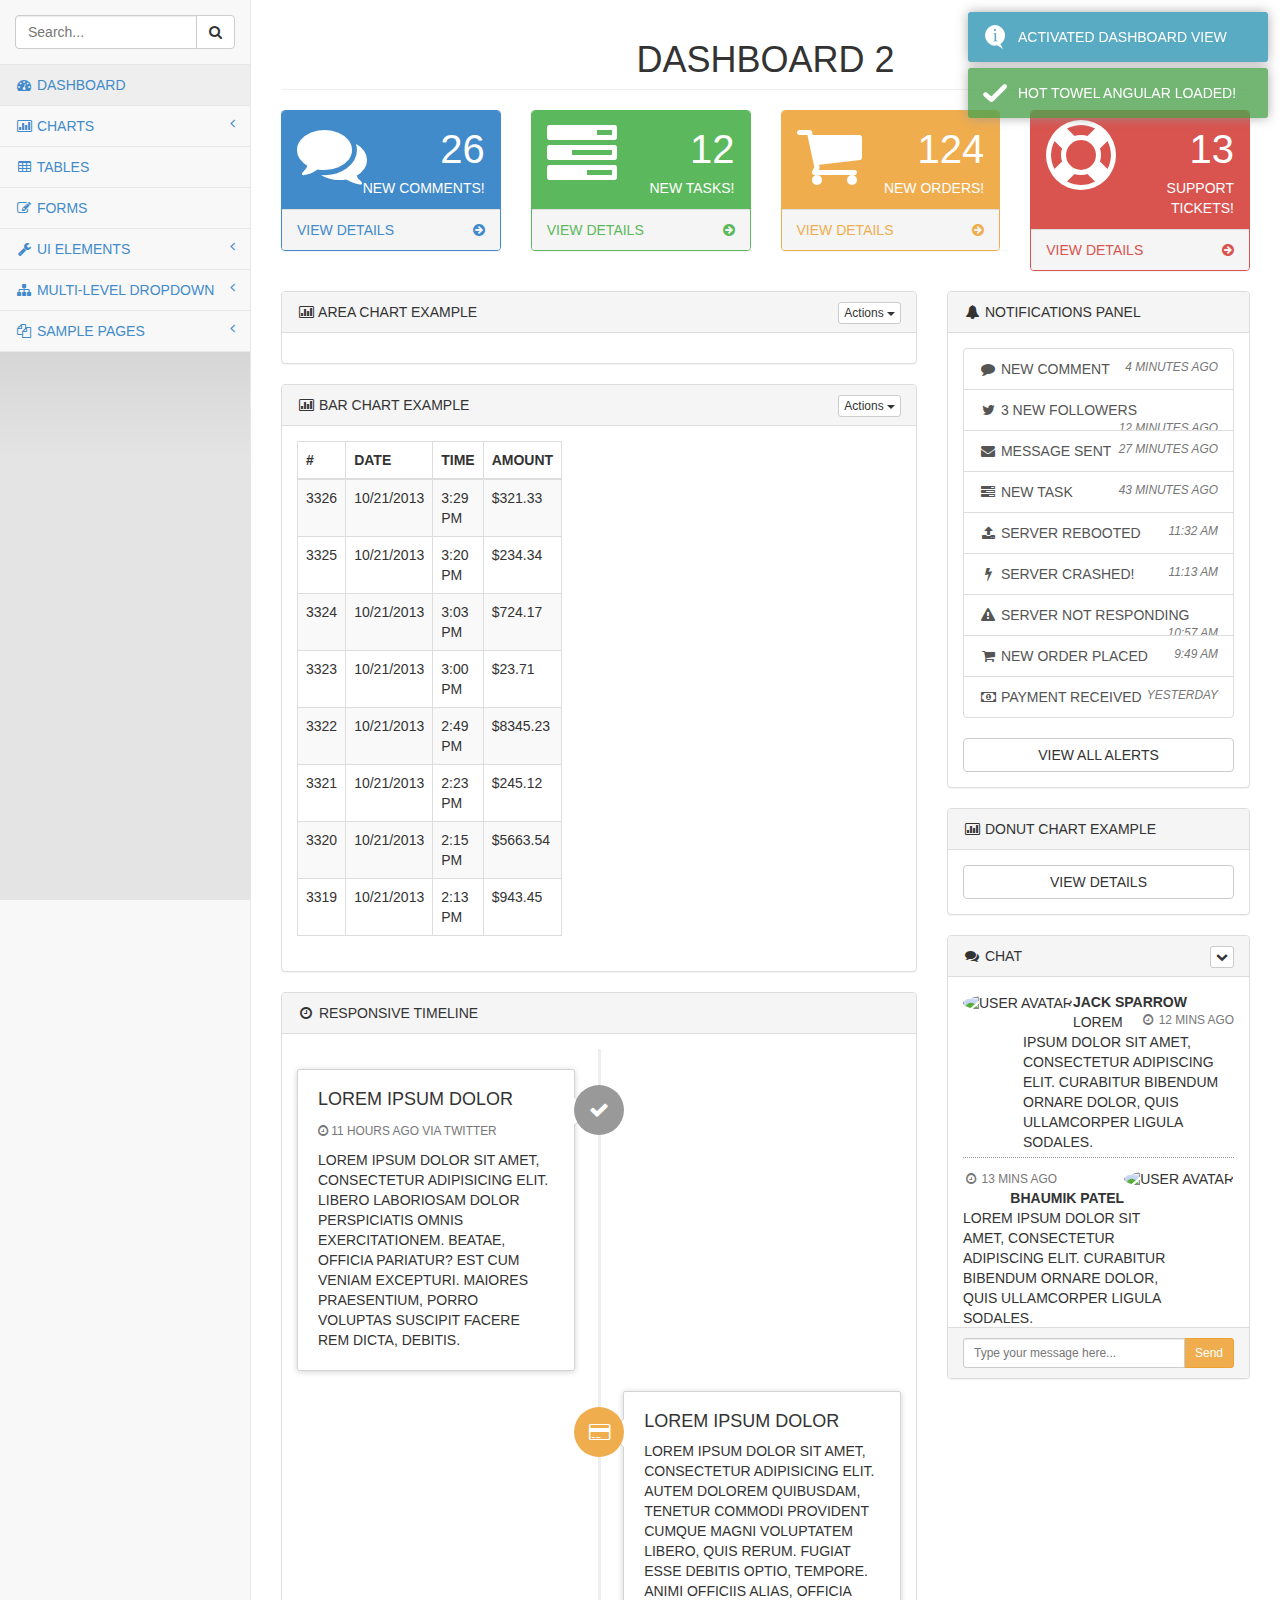
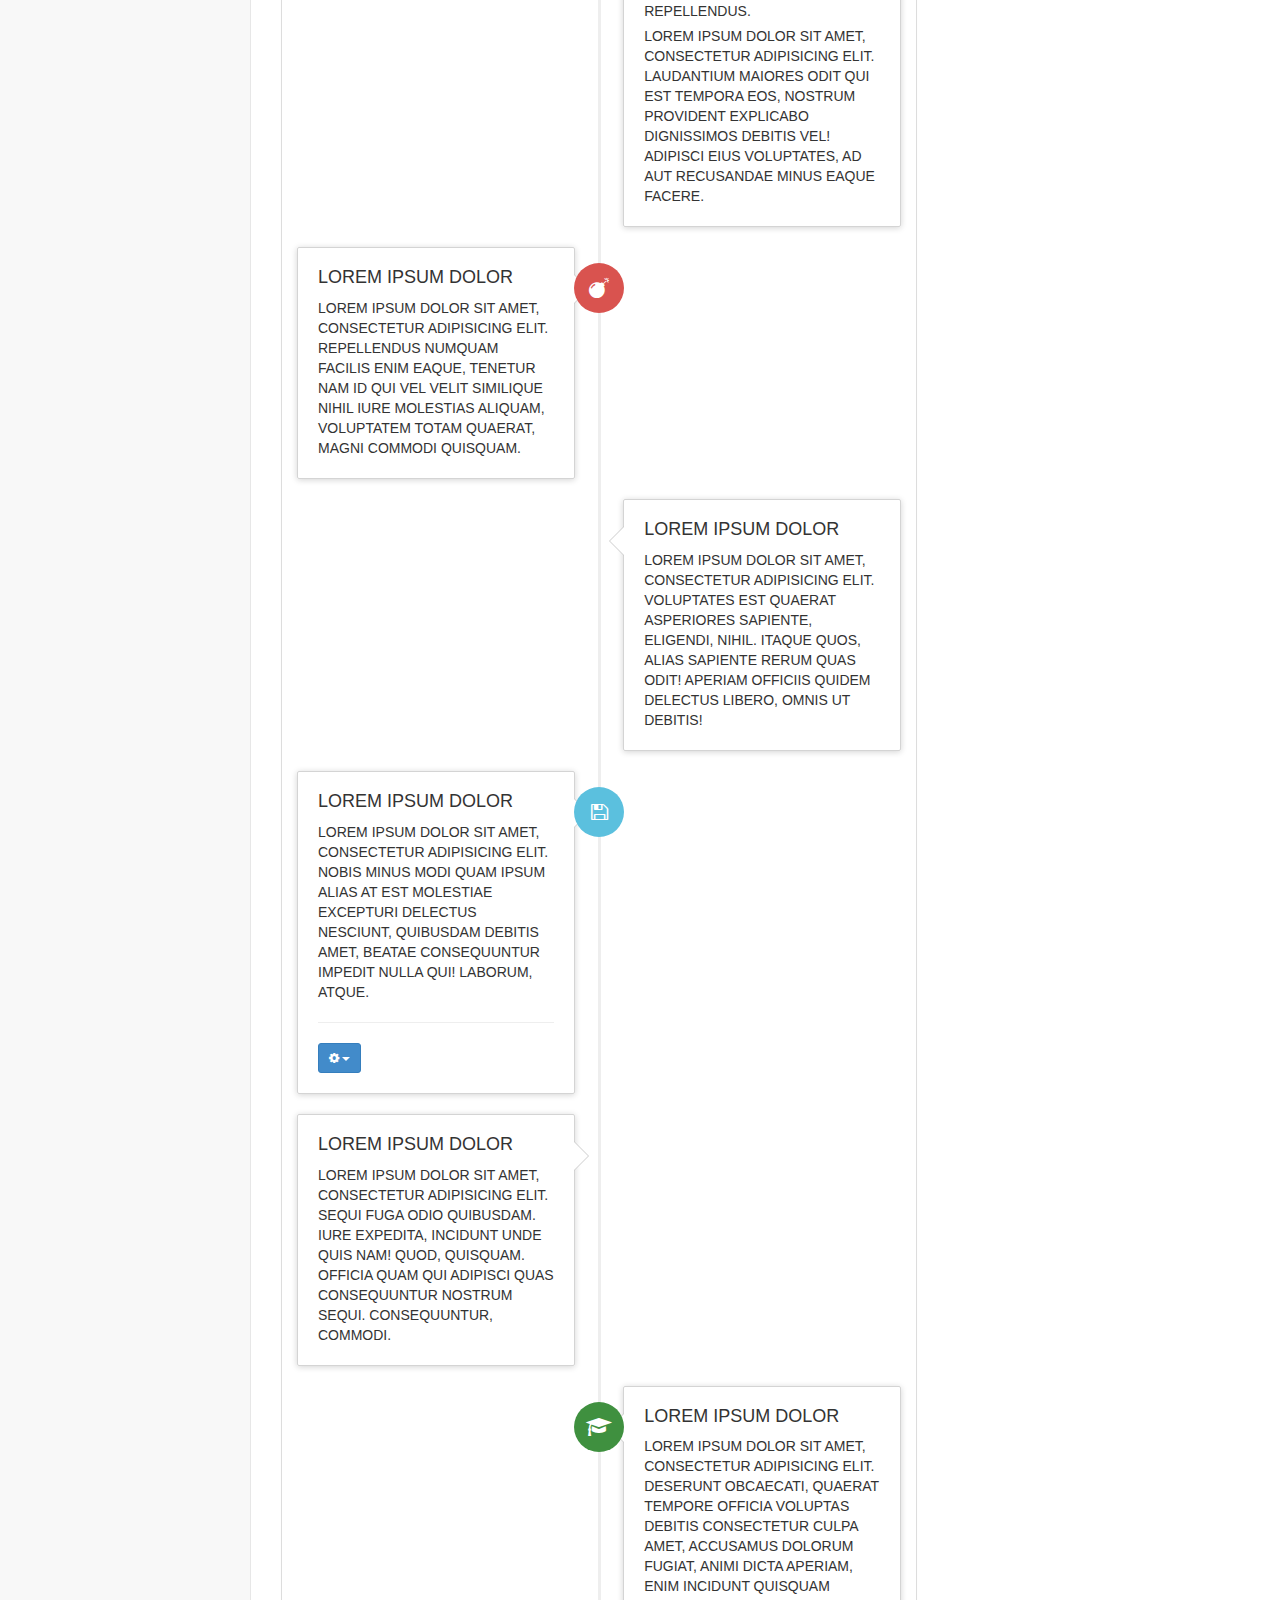
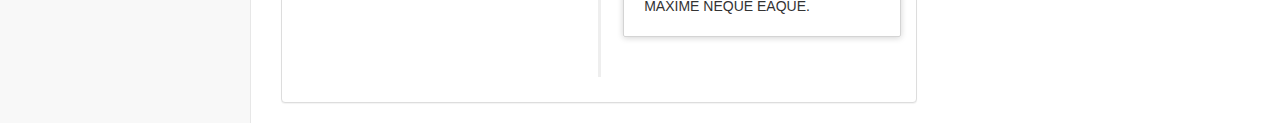
==== www/index.html @ 8238beea "Signed-off-by: apilsworth@sl-x.com <apilsworth@Pils-Laptop.sl-x.com>" ====
﻿<!DOCTYPE html>
<!--
    Copyright (c) 2012-2014 Adobe Systems Incorporated. All rights reserved.

    Licensed to the Apache Software Foundation (ASF) under one
    or more contributor license agreements.  See the NOTICE file
    distributed with this work for additional information
    regarding copyright ownership.  The ASF licenses this file
    to you under the Apache License, Version 2.0 (the
    "License"); you may not use this file except in compliance
    with the License.  You may obtain a copy of the License at

    http://www.apache.org/licenses/LICENSE-2.0

    Unless required by applicable law or agreed to in writing,
    software distributed under the License is distributed on an
    "AS IS" BASIS, WITHOUT WARRANTIES OR CONDITIONS OF ANY
     KIND, either express or implied.  See the License for the
    specific language governing permissions and limitations
    under the License.
-->
<html data-ng-app="app">
	<head>
		<style>
			/* This helps the ng-show/ng-hide animations start at the right place. */
			/* Since Angular has this but needs to load, this gives us the class early. */
			.ng-hide {
				display: none !important;
			}
		</style>

		<meta charset="utf-8">
		<meta http-equiv="X-UA-Compatible" content="IE=edge">
		<meta name="format-detection" content="telephone=no" />
		<meta name="msapplication-tap-highlight" content="no" />
		<!-- WARNING: for iOS 7, remove the width=device-width and height=device-height attributes. See https://issues.apache.org/jira/browse/CB-4323 -->
		<!--<meta name="viewport" content="user-scalable=no, initial-scale=1, maximum-scale=1, minimum-scale=1, width=device-width, height=device-height, target-densitydpi=device-dpi" />-->
		<meta name="viewport" content="width=device-width, height=device-height" />
		<link rel="stylesheet" type="text/css" href="css/index.css" />
		<meta name="description" content="">
		<meta name="author" content="">
		<title>Finance Tracker</title>
		<!-- Bootstrap Core CSS -->
		<link href="css/bootstrap.min.css" rel="stylesheet">

		<!-- MetisMenu CSS -->
		<link href="css/plugins/metisMenu/metisMenu.min.css" rel="stylesheet">

		<!-- Timeline CSS -->
		<link href="css/plugins/timeline.css" rel="stylesheet">

		<!-- Custom CSS -->
		<link href="css/sb-admin-2.css" rel="stylesheet">

		<!-- Morris Charts CSS -->
		<link href="css/plugins/morris.css" rel="stylesheet">

		<!-- Custom Fonts -->
		<link href="font-awesome-4.1.0/css/font-awesome.min.css" rel="stylesheet" type="text/css">

		<!-- HTML5 Shim and Respond.js IE8 support of HTML5 elements and media queries -->
		<!-- WARNING: Respond.js doesn't work if you view the page via file:// -->
		<!--[if lt IE 9]>
			<script src="https://oss.maxcdn.com/libs/html5shiv/3.7.0/html5shiv.js"></script>
			<script src="https://oss.maxcdn.com/libs/respond.js/1.4.2/respond.min.js"></script>
		<![endif]-->
		
		<script>
	// Must be first. IE10 mobile viewport fix
	if ("-ms-user-select" in document.documentElement.style && navigator.userAgent.match(/IEMobile\/10\.0/)) {
		var msViewportStyle = document.createElement("style");
		var mq = "@-ms-viewport{width:auto!important}";
		msViewportStyle.appendChild(document.createTextNode(mq));
		document.getElementsByTagName("head")[0].appendChild(msViewportStyle);
	}
		</script>

		<link href="css/ie10mobile.css" rel="stylesheet" />
		<link href="css/toaster.css" rel="stylesheet" />
	</head>
<body>
	<!--<div class="app">
		    <h1>Alex Pilsworth Rules</h1>
		    <div id="deviceready" class="blink">
			    <p class="event listening">Connecting to Device</p>
			    <p class="event received">Device is Ready</p>
		    </div>
	    </div>
		<script type="text/javascript" src="cordova.js"></script>
		<script type="text/javascript" src="js/index.js"></script>
		<script type="text/javascript">
		app.initialize();
	</script>-->
	<div data-ng-include="src='shell.html'"></div>
	<div id="splash-page" data-ng-show="false">
		<div class="page-splash">
			<div class="page-splash-message">
				Finances Tracker
			</div>
			<div class="progress progress-striped active page-progress-bar">
				<div class="bar"></div>
			</div>
		</div>
	</div>
	<toaster-container></toaster-container>
	<span data-cc-scroll-to-top></span>

	<!-- Vendor Scripts -->
	<script src="scripts/jquery-2.1.1.min.js"></script>
	<script src="scripts/angular.min.js"></script>
	<script src="scripts/angular-animate.min.js"></script>
	<script src="scripts/angular-route.min.js"></script>
	<script src="scripts/angular-sanitize.js"></script>
	<script src="scripts/angular-touch.min.js"></script>
	<script src="scripts/bootstrap.js"></script>
	<script src="scripts/toastr.js"></script>
	<script src="scripts/moment.min.js"></script>
	<script src="scripts/angular-ui/ui-bootstrap.min.js"></script>
	<script src="scripts/angular-ui/ui-bootstrap-tpls.min.js"></script>
	<script src="scripts/spin.js"></script>

	<!-- Metis Menu Plugin JavaScript -->
	<script src="scripts/plugins/metisMenu/metisMenu.min.js"></script>
	<!-- Custom Theme JavaScript -->
	<script src="scripts/sb-admin-2.js"></script>

	<!-- Morris Charts JavaScript -->
	<!--<script src="scripts/plugins/morris/raphael.min.js"></script>
	<script src="scripts/plugins/morris/morris.min.js"></script>
	<script src="scripts/plugins/morris/morris-data.js"></script>-->


	<!-- Bootstrapping -->
	<script src="app/app.js"></script>
	<script src="app/config.js"></script>
	<script src="app/config.exceptionHandler.js"></script>
	<script src="app/config.route.js"></script>

	<!-- common Modules -->
	<script src="app/common/common.js"></script>
	<script src="app/common/logger.js"></script>
	<script src="app/common/spinner.js"></script>

	<!-- common.bootstrap Modules -->
	<script src="app/common/bootstrap/bootstrap.dialog.js"></script>

	<!-- app -->
	<script src="app/dashboard/dashboard.js"></script>
	<script src="app/layout/shell.js"></script>
	<script src="app/layout/sidebar.js"></script>
	<script src="app/services/datacontext.js"></script>
	<script src="app/layout/directives/mtSidebar.js"></script>
	<!-- /#wrapper -->
	<!--<script type="text/javascript" src="cordova.js"></script>-->




</body>
</html>
---- www/css/index.css ----
/*
 * Licensed to the Apache Software Foundation (ASF) under one
 * or more contributor license agreements.  See the NOTICE file
 * distributed with this work for additional information
 * regarding copyright ownership.  The ASF licenses this file
 * to you under the Apache License, Version 2.0 (the
 * "License"); you may not use this file except in compliance
 * with the License.  You may obtain a copy of the License at
 *
 * http://www.apache.org/licenses/LICENSE-2.0
 *
 * Unless required by applicable law or agreed to in writing,
 * software distributed under the License is distributed on an
 * "AS IS" BASIS, WITHOUT WARRANTIES OR CONDITIONS OF ANY
 * KIND, either express or implied.  See the License for the
 * specific language governing permissions and limitations
 * under the License.
 */
* {
    -webkit-tap-highlight-color: rgba(0,0,0,0); /* make transparent link selection, adjust last value opacity 0 to 1.0 */
}

body {
    -webkit-touch-callout: none;                /* prevent callout to copy image, etc when tap to hold */
    -webkit-text-size-adjust: none;             /* prevent webkit from resizing text to fit */
    -webkit-user-select: none;                  /* prevent copy paste, to allow, change 'none' to 'text' */
    background-color:#E4E4E4;
    background-image:linear-gradient(top, #A7A7A7 0%, #E4E4E4 51%);
    background-image:-webkit-linear-gradient(top, #A7A7A7 0%, #E4E4E4 51%);
    background-image:-ms-linear-gradient(top, #A7A7A7 0%, #E4E4E4 51%);
    background-image:-webkit-gradient(
        linear,
        left top,
        left bottom,
        color-stop(0, #A7A7A7),
        color-stop(0.51, #E4E4E4)
    );
    background-attachment:fixed;
    font-family:'HelveticaNeue-Light', 'HelveticaNeue', Helvetica, Arial, sans-serif;
    font-size:12px;
    height:100%;
    margin:0px;
    padding:0px;
    text-transform:uppercase;
    width:100%;
}

/* Portrait layout (default) */
.app {
    background:url(../img/logo.png) no-repeat center top; /* 170px x 200px */
    position:absolute;             /* position in the center of the screen */
    left:50%;
    top:50%;
    height:50px;                   /* text area height */
    width:225px;                   /* text area width */
    text-align:center;
    padding:180px 0px 0px 0px;     /* image height is 200px (bottom 20px are overlapped with text) */
    margin:-115px 0px 0px -112px;  /* offset vertical: half of image height and text area height */
                                   /* offset horizontal: half of text area width */
}

/* Landscape layout (with min-width) */
@media screen and (min-aspect-ratio: 1/1) and (min-width:400px) {
    .app {
        background-position:left center;
        padding:75px 0px 75px 170px;  /* padding-top + padding-bottom + text area = image height */
        margin:-90px 0px 0px -198px;  /* offset vertical: half of image height */
                                      /* offset horizontal: half of image width and text area width */
    }
}

h1 {
    font-size:24px;
    font-weight:normal;
    margin:0px;
    overflow:visible;
    padding:0px;
    text-align:center;
}

.event {
    border-radius:4px;
    -webkit-border-radius:4px;
    color:#FFFFFF;
    font-size:12px;
    margin:0px 30px;
    padding:2px 0px;
}

.event.listening {
    background-color:#333333;
    display:block;
}

.event.received {
    background-color:#4B946A;
    display:none;
}

@keyframes fade {
    from { opacity: 1.0; }
    50% { opacity: 0.4; }
    to { opacity: 1.0; }
}
 
@-webkit-keyframes fade {
    from { opacity: 1.0; }
    50% { opacity: 0.4; }
    to { opacity: 1.0; }
}
 
.blink {
    animation:fade 3000ms infinite;
    -webkit-animation:fade 3000ms infinite;
}
---- www/css/plugins/metisMenu/metisMenu.min.css ----
.arrow{float:right}.glyphicon.arrow:before{content:"\e079"}.active>a>.glyphicon.arrow:before{content:"\e114"}.fa.arrow:before{content:"\f104"}.active>a>.fa.arrow:before{content:"\f107"}.plus-times{float:right}.fa.plus-times:before{content:"\f067"}.active>a>.fa.plus-times{filter:progid:DXImageTransform.Microsoft.BasicImage(rotation=1);-webkit-transform:rotate(45deg);-moz-transform:rotate(45deg);-ms-transform:rotate(45deg);-o-transform:rotate(45deg);transform:rotate(45deg)}.plus-minus{float:right}.fa.plus-minus:before{content:"\f067"}.active>a>.fa.plus-minus:before{content:"\f068"}
---- www/css/plugins/timeline.css ----
.timeline {
    position: relative;
    padding: 20px 0 20px;
    list-style: none;
}

.timeline:before {
    content: " ";
    position: absolute;
    top: 0;
    bottom: 0;
    left: 50%;
    width: 3px;
    margin-left: -1.5px;
    background-color: #eeeeee;
}

.timeline > li {
    position: relative;
    margin-bottom: 20px;
}

.timeline > li:before,
.timeline > li:after {
    content: " ";
    display: table;
}

.timeline > li:after {
    clear: both;
}

.timeline > li:before,
.timeline > li:after {
    content: " ";
    display: table;
}

.timeline > li:after {
    clear: both;
}

.timeline > li > .timeline-panel {
    float: left;
    position: relative;
    width: 46%;
    padding: 20px;
    border: 1px solid #d4d4d4;
    border-radius: 2px;
    -webkit-box-shadow: 0 1px 6px rgba(0,0,0,0.175);
    box-shadow: 0 1px 6px rgba(0,0,0,0.175);
}

.timeline > li > .timeline-panel:before {
    content: " ";
    display: inline-block;
    position: absolute;
    top: 26px;
    right: -15px;
    border-top: 15px solid transparent;
    border-right: 0 solid #ccc;
    border-bottom: 15px solid transparent;
    border-left: 15px solid #ccc;
}

.timeline > li > .timeline-panel:after {
    content: " ";
    display: inline-block;
    position: absolute;
    top: 27px;
    right: -14px;
    border-top: 14px solid transparent;
    border-right: 0 solid #fff;
    border-bottom: 14px solid transparent;
    border-left: 14px solid #fff;
}

.timeline > li > .timeline-badge {
    z-index: 100;
    position: absolute;
    top: 16px;
    left: 50%;
    width: 50px;
    height: 50px;
    margin-left: -25px;
    border-radius: 50% 50% 50% 50%;
    text-align: center;
    font-size: 1.4em;
    line-height: 50px;
    color: #fff;
    background-color: #999999;
}

.timeline > li.timeline-inverted > .timeline-panel {
    float: right;
}

.timeline > li.timeline-inverted > .timeline-panel:before {
    right: auto;
    left: -15px;
    border-right-width: 15px;
    border-left-width: 0;
}

.timeline > li.timeline-inverted > .timeline-panel:after {
    right: auto;
    left: -14px;
    border-right-width: 14px;
    border-left-width: 0;
}

.timeline-badge.primary {
    background-color: #2e6da4 !important;
}

.timeline-badge.success {
    background-color: #3f903f !important;
}

.timeline-badge.warning {
    background-color: #f0ad4e !important;
}

.timeline-badge.danger {
    background-color: #d9534f !important;
}

.timeline-badge.info {
    background-color: #5bc0de !important;
}

.timeline-title {
    margin-top: 0;
    color: inherit;
}

.timeline-body > p,
.timeline-body > ul {
    margin-bottom: 0;
}

.timeline-body > p + p {
    margin-top: 5px;
}

@media(max-width:767px) {
    ul.timeline:before {
        left: 40px;
    }

    ul.timeline > li > .timeline-panel {
        width: calc(100% - 90px);
        width: -moz-calc(100% - 90px);
        width: -webkit-calc(100% - 90px);
    }

    ul.timeline > li > .timeline-badge {
        top: 16px;
        left: 15px;
        margin-left: 0;
    }

    ul.timeline > li > .timeline-panel {
        float: right;
    }

    ul.timeline > li > .timeline-panel:before {
        right: auto;
        left: -15px;
        border-right-width: 15px;
        border-left-width: 0;
    }

    ul.timeline > li > .timeline-panel:after {
        right: auto;
        left: -14px;
        border-right-width: 14px;
        border-left-width: 0;
    }
}
---- www/css/sb-admin-2.css ----
/*!
 * Start Bootstrap - SB Admin 2 Bootstrap Admin Theme (http://startbootstrap.com)
 * Code licensed under the Apache License v2.0.
 * For details, see http://www.apache.org/licenses/LICENSE-2.0.
 */

body {
    background-color: #f8f8f8;
}

#wrapper {
    width: 100%;
}

#page-wrapper {
    padding: 0 15px;
    min-height: 568px;
    background-color: #fff;
}

@media(min-width:768px) {
    #page-wrapper {
        position: inherit;
        margin: 0 0 0 250px;
        padding: 0 30px;
        border-left: 1px solid #e7e7e7;
    }
}

.navbar-top-links li {
    display: inline-block;
}

.navbar-top-links li:last-child {
    margin-right: 15px;
}

.navbar-top-links li a {
    padding: 15px;
    min-height: 50px;
}

.navbar-top-links .dropdown-menu li {
    display: block;
}

.navbar-top-links .dropdown-menu li:last-child {
    margin-right: 0;
}

.navbar-top-links .dropdown-menu li a {
    padding: 3px 20px;
    min-height: 0;
}

.navbar-top-links .dropdown-menu li a div {
    white-space: normal;
}

.navbar-top-links .dropdown-messages,
.navbar-top-links .dropdown-tasks,
.navbar-top-links .dropdown-alerts {
    width: 310px;
    min-width: 0;
}

.navbar-top-links .dropdown-messages {
    margin-left: 5px;
}

.navbar-top-links .dropdown-tasks {
    margin-left: -59px;
}

.navbar-top-links .dropdown-alerts {
    margin-left: -123px;
}

.navbar-top-links .dropdown-user {
    right: 0;
    left: auto;
}

.sidebar .sidebar-nav.navbar-collapse {
    padding-right: 0;
    padding-left: 0;
}

.sidebar .sidebar-search {
    padding: 15px;
}

.sidebar ul li {
    border-bottom: 1px solid #e7e7e7;
}

.sidebar ul li a.active {
    background-color: #eee;
}

.sidebar .arrow {
    float: right;
}

.sidebar .fa.arrow:before {
    content: "\f104";
}

.sidebar .active>a>.fa.arrow:before {
    content: "\f107";
}

.sidebar .nav-second-level li,
.sidebar .nav-third-level li {
    border-bottom: 0!important;
}

.sidebar .nav-second-level li a {
    padding-left: 37px;
}

.sidebar .nav-third-level li a {
    padding-left: 52px;
}

@media(min-width:768px) {
    .sidebar {
        z-index: 1;
        position: absolute;
        width: 250px;
        margin-top: 0;
    }

    .navbar-top-links .dropdown-messages,
    .navbar-top-links .dropdown-tasks,
    .navbar-top-links .dropdown-alerts {
        margin-left: auto;
    }
}

.btn-outline {
    color: inherit;
    background-color: transparent;
    transition: all .5s;
}

.btn-primary.btn-outline {
    color: #428bca;
}

.btn-success.btn-outline {
    color: #5cb85c;
}

.btn-info.btn-outline {
    color: #5bc0de;
}

.btn-warning.btn-outline {
    color: #f0ad4e;
}

.btn-danger.btn-outline {
    color: #d9534f;
}

.btn-primary.btn-outline:hover,
.btn-success.btn-outline:hover,
.btn-info.btn-outline:hover,
.btn-warning.btn-outline:hover,
.btn-danger.btn-outline:hover {
    color: #fff;
}

.chat {
    margin: 0;
    padding: 0;
    list-style: none;
}

.chat li {
    margin-bottom: 10px;
    padding-bottom: 5px;
    border-bottom: 1px dotted #999;
}

.chat li.left .chat-body {
    margin-left: 60px;
}

.chat li.right .chat-body {
    margin-right: 60px;
}

.chat li .chat-body p {
    margin: 0;
}

.panel .slidedown .glyphicon,
.chat .glyphicon {
    margin-right: 5px;
}

.chat-panel .panel-body {
    height: 350px;
    overflow-y: scroll;
}

.login-panel {
    margin-top: 25%;
}

.flot-chart {
    display: block;
    height: 400px;
}

.flot-chart-content {
    width: 100%;
    height: 100%;
}

table.dataTable thead .sorting,
table.dataTable thead .sorting_asc,
table.dataTable thead .sorting_desc,
table.dataTable thead .sorting_asc_disabled,
table.dataTable thead .sorting_desc_disabled {
    background: 0 0;
}

table.dataTable thead .sorting_asc:after {
    content: "\f0de";
    float: right;
    font-family: fontawesome;
}

table.dataTable thead .sorting_desc:after {
    content: "\f0dd";
    float: right;
    font-family: fontawesome;
}

table.dataTable thead .sorting:after {
    content: "\f0dc";
    float: right;
    font-family: fontawesome;
    color: rgba(50,50,50,.5);
}

.btn-circle {
    width: 30px;
    height: 30px;
    padding: 6px 0;
    border-radius: 15px;
    text-align: center;
    font-size: 12px;
    line-height: 1.428571429;
}

.btn-circle.btn-lg {
    width: 50px;
    height: 50px;
    padding: 10px 16px;
    border-radius: 25px;
    font-size: 18px;
    line-height: 1.33;
}

.btn-circle.btn-xl {
    width: 70px;
    height: 70px;
    padding: 10px 16px;
    border-radius: 35px;
    font-size: 24px;
    line-height: 1.33;
}

.show-grid [class^=col-] {
    padding-top: 10px;
    padding-bottom: 10px;
    border: 1px solid #ddd;
    background-color: #eee!important;
}

.show-grid {
    margin: 15px 0;
}

.huge {
    font-size: 40px;
}

.panel-green {
    border-color: #5cb85c;
}

.panel-green .panel-heading {
    border-color: #5cb85c;
    color: #fff;
    background-color: #5cb85c;
}

.panel-green a {
    color: #5cb85c;
}

.panel-green a:hover {
    color: #3d8b3d;
}

.panel-red {
    border-color: #d9534f;
}

.panel-red .panel-heading {
    border-color: #d9534f;
    color: #fff;
    background-color: #d9534f;
}

.panel-red a {
    color: #d9534f;
}

.panel-red a:hover {
    color: #b52b27;
}

.panel-yellow {
    border-color: #f0ad4e;
}

.panel-yellow .panel-heading {
    border-color: #f0ad4e;
    color: #fff;
    background-color: #f0ad4e;
}

.panel-yellow a {
    color: #f0ad4e;
}

.panel-yellow a:hover {
    color: #df8a13;
}
---- www/css/plugins/morris.css ----
.morris-hover{position:absolute;z-index:1000}.morris-hover.morris-default-style{border-radius:10px;padding:6px;color:#666;background:rgba(255,255,255,0.8);border:solid 2px rgba(230,230,230,0.8);font-family:sans-serif;font-size:12px;text-align:center}.morris-hover.morris-default-style .morris-hover-row-label{font-weight:bold;margin:0.25em 0}
.morris-hover.morris-default-style .morris-hover-point{white-space:nowrap;margin:0.1em 0}
---- www/css/ie10mobile.css ----
﻿@-webkit-viewport {
    width: device-width;
}

@-moz-viewport {
    width: device-width;
}

@-ms-viewport {
    width: device-width;
}

@-o-viewport {
    width: device-width;
}

@viewport {
    width: device-width;
}
---- www/css/toaster.css ----
/*
 * Toastr
 * Version 2.0.1
 * Copyright 2012 John Papa and Hans Fjällemark.  
 * All Rights Reserved.  
 * Use, reproduction, distribution, and modification of this code is subject to the terms and 
 * conditions of the MIT license, available at http://www.opensource.org/licenses/mit-license.php
 *
 * Author: John Papa and Hans Fjällemark
 * Project: https://github.com/CodeSeven/toastr
 */
.toast-title {
  font-weight: bold;
}
.toast-message {
  -ms-word-wrap: break-word;
  word-wrap: break-word;
}
.toast-message a,
.toast-message label {
  color: #ffffff;
}
.toast-message a:hover {
  color: #cccccc;
  text-decoration: none;
}

.toast-close-button {
  position: relative;
  right: -0.3em;
  top: -0.3em;
  float: right;
  font-size: 20px;
  font-weight: bold;
  color: #ffffff;
  -webkit-text-shadow: 0 1px 0 #ffffff;
  text-shadow: 0 1px 0 #ffffff;
  opacity: 0.8;
  -ms-filter: progid:DXImageTransform.Microsoft.Alpha(Opacity=80);
  filter: alpha(opacity=80);
}
.toast-close-button:hover,
.toast-close-button:focus {
  color: #000000;
  text-decoration: none;
  cursor: pointer;
  opacity: 0.4;
  -ms-filter: progid:DXImageTransform.Microsoft.Alpha(Opacity=40);
  filter: alpha(opacity=40);
}

/*Additional properties for button version
 iOS requires the button element instead of an anchor tag.
 If you want the anchor version, it requires `href="#"`.*/
button.toast-close-button {
  padding: 0;
  cursor: pointer;
  background: transparent;
  border: 0;
  -webkit-appearance: none;
}
.toast-top-full-width {
  top: 0;
  right: 0;
  width: 100%;
}
.toast-bottom-full-width {
  bottom: 0;
  right: 0;
  width: 100%;
}
.toast-top-left {
  top: 12px;
  left: 12px;
}
.toast-top-right {
  top: 12px;
  right: 12px;
}
.toast-bottom-right {
  right: 12px;
  bottom: 12px;
}
.toast-bottom-left {
  bottom: 12px;
  left: 12px;
}
#toast-container {
  position: fixed;
  z-index: 999999;
  /*overrides*/

}
#toast-container * {
  -moz-box-sizing: border-box;
  -webkit-box-sizing: border-box;
  box-sizing: border-box;
}
#toast-container > div {
  margin: 0 0 6px;
  padding: 15px 15px 15px 50px;
  width: 300px;
  -moz-border-radius: 3px 3px 3px 3px;
  -webkit-border-radius: 3px 3px 3px 3px;
  border-radius: 3px 3px 3px 3px;
  background-position: 15px center;
  background-repeat: no-repeat;
  -moz-box-shadow: 0 0 12px #999999;
  -webkit-box-shadow: 0 0 12px #999999;
  box-shadow: 0 0 12px #999999;
  color: #ffffff;
  opacity: 0.8;
  -ms-filter: progid:DXImageTransform.Microsoft.Alpha(Opacity=80);
  filter: alpha(opacity=80);
}
#toast-container > :hover {
  -moz-box-shadow: 0 0 12px #000000;
  -webkit-box-shadow: 0 0 12px #000000;
  box-shadow: 0 0 12px #000000;
  opacity: 1;
  -ms-filter: progid:DXImageTransform.Microsoft.Alpha(Opacity=100);
  filter: alpha(opacity=100);
  cursor: pointer;
}
#toast-container > .toast-info {
  background-image: url("[data-uri]") !important;
}
#toast-container > .toast-wait {
  background-image: url("[data-uri]") !important;
}
#toast-container > .toast-error {
  background-image: url("[data-uri]") !important;
}
#toast-container > .toast-success {
  background-image: url("[data-uri]") !important;
}
#toast-container > .toast-warning {
  background-image: url("[data-uri]") !important;
}
#toast-container.toast-top-full-width > div,
#toast-container.toast-bottom-full-width > div {
  width: 96%;
  margin: auto;
}
.toast {
  background-color: #030303;
}
.toast-success {
  background-color: #51a351;
}
.toast-error {
  background-color: #bd362f;
}
.toast-info {
  background-color: #2f96b4;
}
.toast-wait {
  background-color: #2f96b4;
}
.toast-warning {
  background-color: #f89406;
}
/*Responsive Design*/
@media all and (max-width: 240px) {
  #toast-container > div {
    padding: 8px 8px 8px 50px;
    width: 11em;
  }
  #toast-container .toast-close-button {
    right: -0.2em;
    top: -0.2em;
}
  }
@media all and (min-width: 241px) and (max-width: 480px) {
  #toast-container  > div {
    padding: 8px 8px 8px 50px;
    width: 18em;
  }
  #toast-container .toast-close-button {
    right: -0.2em;
    top: -0.2em;
}
}
@media all and (min-width: 481px) and (max-width: 768px) {
  #toast-container > div {
    padding: 15px 15px 15px 50px;
    width: 25em;
  }
}

 /*
  * AngularJS-Toaster
  * Version 0.3
 */
#toast-container > div.ng-enter,
#toast-container > div.ng-leave
{ 
    -webkit-transition: 1000ms cubic-bezier(0.250, 0.250, 0.750, 0.750) all;
    -moz-transition: 1000ms cubic-bezier(0.250, 0.250, 0.750, 0.750) all;
    -ms-transition: 1000ms cubic-bezier(0.250, 0.250, 0.750, 0.750) all;
    -o-transition: 1000ms cubic-bezier(0.250, 0.250, 0.750, 0.750) all;
    transition: 1000ms cubic-bezier(0.250, 0.250, 0.750, 0.750) all;
} 

#toast-container > div.ng-enter.ng-enter-active, 
#toast-container > div.ng-leave {
    opacity: 0.8;
}

#toast-container > div.ng-leave.ng-leave-active,
#toast-container > div.ng-enter {
    opacity: 0;
}
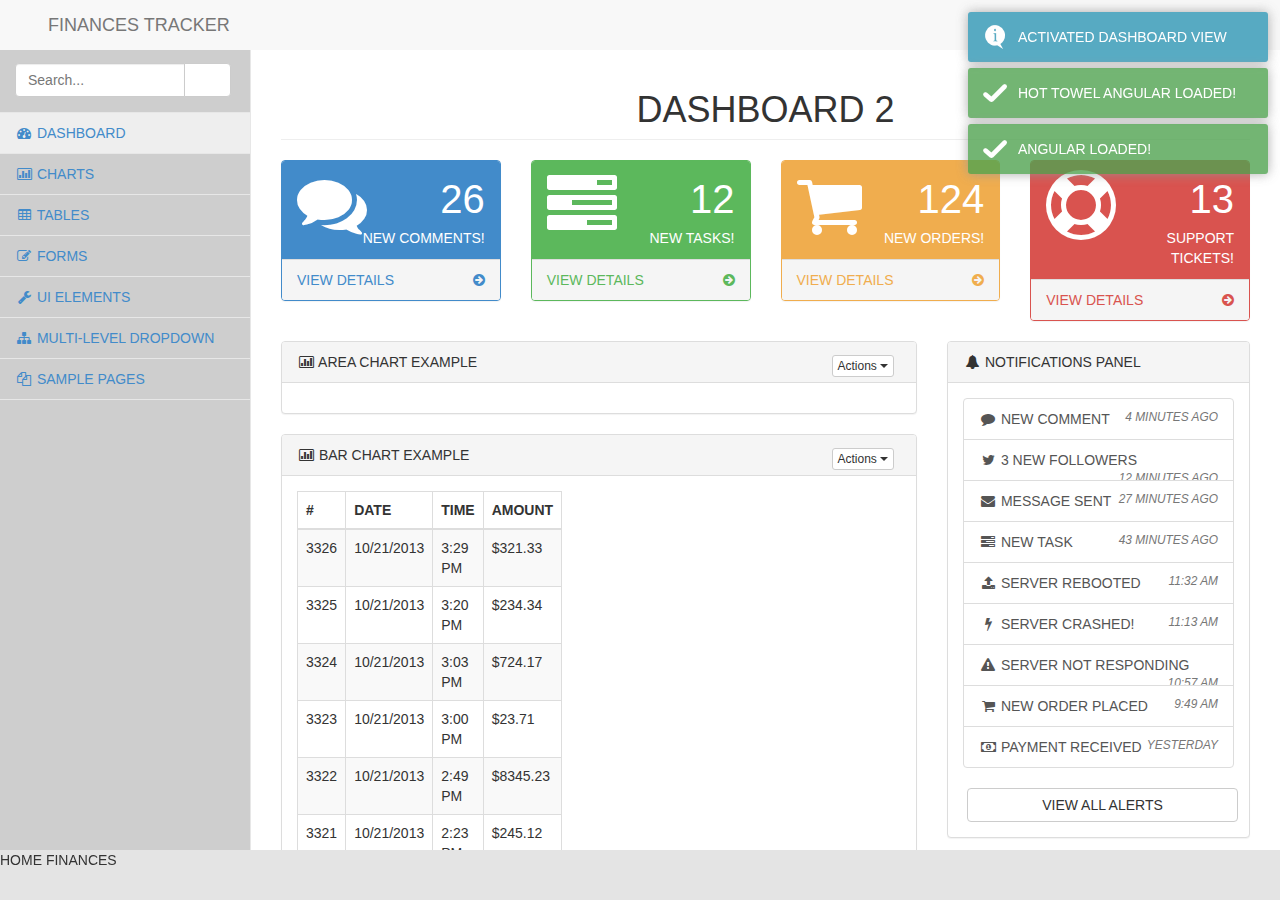
==== commit 22e48ce1: "Updated menu" ====
--- a/www/index.html
+++ b/www/index.html
@@ -21,6 +21,15 @@
 -->
 <html data-ng-app="app">
 	<head>
+		<script>
+			// Must be first. IE10 mobile viewport fix
+			if ("-ms-user-select" in document.documentElement.style && navigator.userAgent.match(/IEMobile\/10\.0/)) {
+				var msViewportStyle = document.createElement("style");
+				var mq = "@-ms-viewport{width:auto!important}";
+				msViewportStyle.appendChild(document.createTextNode(mq));
+				document.getElementsByTagName("head")[0].appendChild(msViewportStyle);
+			}
+		</script>
 		<style>
 			/* This helps the ng-show/ng-hide animations start at the right place. */
 			/* Since Angular has this but needs to load, this gives us the class early. */
@@ -40,11 +49,14 @@
 		<meta name="description" content="">
 		<meta name="author" content="">
 		<title>Finance Tracker</title>
+		
+		<link href="css/ie10mobile.css" rel="stylesheet" />
+
 		<!-- Bootstrap Core CSS -->
 		<link href="css/bootstrap.min.css" rel="stylesheet">
 
 		<!-- MetisMenu CSS -->
-		<link href="css/plugins/metisMenu/metisMenu.min.css" rel="stylesheet">
+		<!--<link href="css/plugins/metisMenu/metisMenu.min.css" rel="stylesheet">-->
 
 		<!-- Timeline CSS -->
 		<link href="css/plugins/timeline.css" rel="stylesheet">
@@ -53,11 +65,15 @@
 		<link href="css/sb-admin-2.css" rel="stylesheet">
 
 		<!-- Morris Charts CSS -->
-		<link href="css/plugins/morris.css" rel="stylesheet">
+		<!--<link href="css/plugins/morris.css" rel="stylesheet">-->
 
 		<!-- Custom Fonts -->
 		<link href="font-awesome-4.1.0/css/font-awesome.min.css" rel="stylesheet" type="text/css">
-
+		
+		<link href="css/toastr.min.css" rel="stylesheet" />
+		<link href="css/sidebar.css" rel="stylesheet" />
+		<!--<link href="css/customtheme.css" rel="stylesheet" />-->
+		<link href="css/styles.css" rel="stylesheet" />
 		<!-- HTML5 Shim and Respond.js IE8 support of HTML5 elements and media queries -->
 		<!-- WARNING: Respond.js doesn't work if you view the page via file:// -->
 		<!--[if lt IE 9]>
@@ -65,33 +81,12 @@
 			<script src="https://oss.maxcdn.com/libs/respond.js/1.4.2/respond.min.js"></script>
 		<![endif]-->
 		
-		<script>
-	// Must be first. IE10 mobile viewport fix
-	if ("-ms-user-select" in document.documentElement.style && navigator.userAgent.match(/IEMobile\/10\.0/)) {
-		var msViewportStyle = document.createElement("style");
-		var mq = "@-ms-viewport{width:auto!important}";
-		msViewportStyle.appendChild(document.createTextNode(mq));
-		document.getElementsByTagName("head")[0].appendChild(msViewportStyle);
-	}
-		</script>
 
-		<link href="css/ie10mobile.css" rel="stylesheet" />
-		<link href="css/toaster.css" rel="stylesheet" />
+
+
 	</head>
 <body>
-	<!--<div class="app">
-		    <h1>Alex Pilsworth Rules</h1>
-		    <div id="deviceready" class="blink">
-			    <p class="event listening">Connecting to Device</p>
-			    <p class="event received">Device is Ready</p>
-		    </div>
-	    </div>
-		<script type="text/javascript" src="cordova.js"></script>
-		<script type="text/javascript" src="js/index.js"></script>
-		<script type="text/javascript">
-		app.initialize();
-	</script>-->
-	<div data-ng-include="src='shell.html'"></div>
+	<div data-ng-include="src='app/layout/shell.html'"></div>
 	<div id="splash-page" data-ng-show="false">
 		<div class="page-splash">
 			<div class="page-splash-message">
@@ -103,7 +98,6 @@
 		</div>
 	</div>
 	<toaster-container></toaster-container>
-	<span data-cc-scroll-to-top></span>
 
 	<!-- Vendor Scripts -->
 	<script src="scripts/jquery-2.1.1.min.js"></script>
@@ -112,17 +106,15 @@
 	<script src="scripts/angular-route.min.js"></script>
 	<script src="scripts/angular-sanitize.js"></script>
 	<script src="scripts/angular-touch.min.js"></script>
-	<script src="scripts/bootstrap.js"></script>
+	<!--<script src="scripts/bootstrap.js"></script>-->
+	<script src="scripts/angular-ui/ui-bootstrap.min.js"></script>
+	<script src="scripts/angular-ui/ui-bootstrap-tpls.min.js"></script>
 	<script src="scripts/toastr.js"></script>
 	<script src="scripts/moment.min.js"></script>
-	<script src="scripts/angular-ui/ui-bootstrap.min.js"></script>
-	<script src="scripts/angular-ui/ui-bootstrap-tpls.min.js"></script>
 	<script src="scripts/spin.js"></script>
-
-	<!-- Metis Menu Plugin JavaScript -->
-	<script src="scripts/plugins/metisMenu/metisMenu.min.js"></script>
-	<!-- Custom Theme JavaScript -->
-	<script src="scripts/sb-admin-2.js"></script>
+	
+	<!-- common.bootstrap Modules -->
+	<script src="app/common/bootstrap/bootstrap.dialog.js"></script>
 
 	<!-- Morris Charts JavaScript -->
 	<!--<script src="scripts/plugins/morris/raphael.min.js"></script>
@@ -140,21 +132,20 @@
 	<script src="app/common/common.js"></script>
 	<script src="app/common/logger.js"></script>
 	<script src="app/common/spinner.js"></script>
+	<script src="app/services/deviceReday.js"></script>
 
-	<!-- common.bootstrap Modules -->
-	<script src="app/common/bootstrap/bootstrap.dialog.js"></script>
+
 
 	<!-- app -->
+	<script src="scripts/index.js"></script>
+	<!--<script src="scripts/sb-admin-2.js"></script>-->
 	<script src="app/dashboard/dashboard.js"></script>
 	<script src="app/layout/shell.js"></script>
 	<script src="app/layout/sidebar.js"></script>
 	<script src="app/services/datacontext.js"></script>
 	<script src="app/layout/directives/mtSidebar.js"></script>
 	<!-- /#wrapper -->
-	<!--<script type="text/javascript" src="cordova.js"></script>-->
-
-
-
+	<script type="text/javascript" src="cordova.js"></script>
 
 </body>
 </html>
--- a/www/css/sb-admin-2.css
+++ b/www/css/sb-admin-2.css
@@ -21,7 +21,6 @@
 @media(min-width:768px) {
     #page-wrapper {
         position: inherit;
-        margin: 0 0 0 250px;
         padding: 0 30px;
         border-left: 1px solid #e7e7e7;
     }
@@ -81,11 +80,6 @@
     left: auto;
 }
 
-.sidebar .sidebar-nav.navbar-collapse {
-    padding-right: 0;
-    padding-left: 0;
-}
-
 .sidebar .sidebar-search {
     padding: 15px;
 }
@@ -124,13 +118,6 @@
 }
 
 @media(min-width:768px) {
-    .sidebar {
-        z-index: 1;
-        position: absolute;
-        width: 250px;
-        margin-top: 0;
-    }
-
     .navbar-top-links .dropdown-messages,
     .navbar-top-links .dropdown-tasks,
     .navbar-top-links .dropdown-alerts {
@@ -218,33 +205,6 @@
 .flot-chart-content {
     width: 100%;
     height: 100%;
-}
-
-table.dataTable thead .sorting,
-table.dataTable thead .sorting_asc,
-table.dataTable thead .sorting_desc,
-table.dataTable thead .sorting_asc_disabled,
-table.dataTable thead .sorting_desc_disabled {
-    background: 0 0;
-}
-
-table.dataTable thead .sorting_asc:after {
-    content: "\f0de";
-    float: right;
-    font-family: fontawesome;
-}
-
-table.dataTable thead .sorting_desc:after {
-    content: "\f0dd";
-    float: right;
-    font-family: fontawesome;
-}
-
-table.dataTable thead .sorting:after {
-    content: "\f0dc";
-    float: right;
-    font-family: fontawesome;
-    color: rgba(50,50,50,.5);
 }
 
 .btn-circle {
--- a/www/css/sidebar.css
+++ b/www/css/sidebar.css
@@ -0,0 +1,58 @@
+﻿/* Sidebar fixed left*/
+.view-content {
+	position: absolute;
+	bottom: 0;
+	top: 0;
+	left: 0;
+	right: 0;
+}
+
+.sidebar.hiddenleft{
+	position: absolute;
+	bottom: 0;
+	top: 0;
+	left: -1000px;
+	width: 0;
+    -webkit-transition: width 0.3s ease 0, left 0 linear 0.3s, -webkit-transform .3s;  /* For Safari 3.1 to 6.0 */
+    transition: width 0.3s ease 0, left 0 linear 0.3s, transform 0.3s;
+}
+
+.sidebar {
+	position: absolute;
+	overflow-x: hidden;
+	bottom: 0;
+	top: 0;
+	left: 0;
+	width: 250px;
+	z-index: 100;
+	background-color: #cecece;
+	transition-property: width;
+	transition-duration: .3s;
+	transition-timing-function: ease;
+	/* For Safari 3.1 to 6.0 */
+    -webkit-transition-property: width;
+    -webkit-transition-duration: .3s;
+    -webkit-transition-timing-function: ease;
+}
+
+.sidebar-nav { width: 250px; }
+
+@media(min-width:768px) {
+	.sidebar {
+		left: 0;
+		width: 250px;
+	}
+
+	.sidebar.hiddenleft{
+		position: absolute;
+		bottom: 0;
+		top: 0;
+		left: 0;
+		width: 250px;
+		background-color: #cecece;
+	}
+	.view-content {
+		left: 250px;
+	}
+}
+/* End Sidebar fixed nav*/--- a/www/css/customtheme.css
+++ b/www/css/customtheme.css
@@ -0,0 +1,1276 @@
+* {
+    /*-webkit-box-shadow: none !important;
+    -ms-box-shadow: none !important;
+    box-shadow: none !important;
+    filter: progid:DXImageTransform.Microsoft.gradient(enabled = false) !important;
+    -webkit-text-shadow: none !important;
+    -ms-text-shadow: none !important;
+    text-shadow: none !important;*/
+    font-family: "Segoe UI", Arial, Helvetica, sans-serif;
+    -webkit-font-smoothing: antialiased;
+    /*font-weight: 400;*/
+}
+
+.btn, .badge, .modal, .modal-dialog, .modal-content,
+input, select {
+    -ms-border-radius: 0 !important;
+    border-radius: 0 !important;
+}
+
+input, select {
+    padding: 4px !important;
+    /*width: 65% !important;*/
+    display: inline-block !important;
+}
+
+
+.navbar * {
+    background-image: none !important;
+    -webkit-text-shadow: none !important;
+    -ms-text-shadow: none !important;
+    text-shadow: none !important;
+}
+
+form * {
+    font-family: "Segoe UI", Arial, Helvetica, sans-serif;
+}
+
+input, textarea {
+    background-image: none !important;
+    border: 1px solid #ccc !important;
+    font-family: "Segoe UI", Arial, Helvetica, sans-serif;
+}
+
+select {
+    font-size: 13px !important;
+    font-family: "Segoe UI", Arial, Helvetica, sans-serif;
+}
+
+input[type="radio"], input[type="checkbox"] {
+    margin: 0 0 0 !important;
+    margin-right: 5px !important;
+    line-height: 23px !important;
+    border: 0 !important;
+}
+
+.btn {
+    background-image: none !important;
+    font-family: "Segoe UI", Arial, Helvetica, sans-serif;
+    font-size: 13px !important;
+}
+
+    .btn.btn-mini {
+        font-size: 11px !important;
+    }
+
+body {
+    font-size: 13px;
+    line-height: 23px;
+    color: #666;
+    background: #111;
+    padding-top: 45px;
+    -webkit-font-smoothing: antialiased;
+}
+
+    body .container {
+        width: 97%;
+        padding-left: 1.5%;
+        padding-right: 1.5%;
+    }
+
+h1, h2, h3, h4, h5, h6 {
+    padding: 2px 0;
+    margin: 2px 0;
+    color: #777;
+    font-weight: 400;
+}
+
+h2 {
+    font-size: 30px;
+    line-height: 40px;
+}
+
+h3 {
+    font-size: 23px;
+    line-height: 33px;
+}
+
+h4 {
+    font-size: 20px;
+    line-height: 30px;
+}
+
+h5 {
+    font-size: 18px;
+    line-height: 28px;
+}
+
+h6 {
+    font-size: 15px;
+    line-height: 25px;
+}
+
+p {
+    padding: 1px 0 !important;
+    margin: 1px 0 !important;
+}
+
+a {
+    color: #333;
+    text-decoration: none !important;
+}
+
+    a:hover {
+        color: #888;
+        text-decoration: none;
+    }
+
+    a:hover, a:focus, a:active {
+        outline: 0;
+    }
+
+.bold {
+    font-weight: 600;
+}
+
+hr {
+    margin: 8px 0 8px 0 !important;
+    padding: 0 !important;
+    border-top: 0;
+    border-bottom: 1px solid #ddd !important;
+    height: 0;
+}
+
+:focus {
+    outline: none;
+}
+
+::-moz-focus-inner {
+    border: 0;
+}
+
+.well {
+    padding: 10px 15px;
+}
+
+a.btn {
+    font-size: 13px !important;
+}
+
+.label {
+    font-weight: 400;
+    padding: 3px 6px !important;
+    font-size: 13px;
+}
+
+.control-label{
+    font-weight: 400 !important;
+    font-size: 14px;
+}
+
+.badge {
+    font-weight: 400;
+    padding: 3px 8px;
+    font-size: 13px;
+}
+
+.progress {
+    height: 17px;
+    line-height: 17px;
+    margin: 5px 0 !important;
+    border: 0;
+}
+
+    .progress .bar {
+        font-size: 12px;
+    }
+
+/* Button colors */
+
+.btn.btn-primary {
+    background: #1171a3 !important;
+}
+
+    .btn.btn-primary:hover {
+        background: #0f608b !important;
+    }
+
+.btn.btn-info {
+    background: #52b9e9 !important;
+}
+
+    .btn.btn-info:hover {
+        background: #459fc9 !important;
+    }
+
+.btn.btn-success {
+    background: #43c83c !important;
+}
+
+    .btn.btn-success:hover {
+        background: #36a530 !important;
+    }
+
+.btn.btn-warning {
+    background: #f88529 !important;
+}
+
+    .btn.btn-warning:hover {
+        background: #d67323 !important;
+    }
+
+.btn.btn-danger {
+    background: #fa3031 !important;
+}
+
+    .btn.btn-danger:hover {
+        background: #d82829 !important;
+    }
+
+/* Label colors */
+
+.label.label-success,
+.badge.badge-success {
+    background: #43c83c !important;
+}
+
+.label.label-warning,
+.badge.badge-warning {
+    background: #f88529 !important;
+}
+
+.label.label-important,
+.badge.badge-important {
+    background: #fa3031 !important;
+}
+
+.label.label-info,
+.badge.badge-info {
+    background: #52b9e9 !important;
+}
+
+/* Background colors */
+
+
+.blightblue {
+    background: #52b9e9 !important;
+    color: #fff !important;
+    border: 0 !important;
+}
+
+.bblue {
+    background: #1171a3 !important;
+    color: #fff !important;
+    border: 0 !important;
+}
+
+.bgreen {
+    background: #43c83c !important;
+    color: #fff !important;
+    border: 0 !important;
+}
+
+.borange {
+    background: #f88529 !important;
+    color: #fff !important;
+    border: 0 !important;
+}
+
+.bred {
+    background: #fa3031 !important;
+    color: #fff !important;
+    border: 0 !important;
+}
+
+.bviolet {
+    background: #932ab6 !important;
+    color: #fff !important;
+    border: 0 !important;
+}
+
+    .blightblue h2, .blightblue h3, .blightblue h3, .blightblue h4, .blightblue h5, .blightblue h6,
+    .bblue h2, .bblue h3, .bblue h3, .bblue h4, .bblue h5, .bblue h6,
+    .bgreen h2, .bgreen h3, .bgreen h3, .bgreen h4, .bgreen h5, .bgreen h6,
+    .bred h2, .bred h3, .bred h3, .bred h4, .bred h5, .bred h6,
+    .bviolet h2, .bviolet h3, .bviolet h3, .bviolet h4, .bviolet h5, .bviolet h6,
+    .borange h2, .borange h3, .borange h3, .borange h4, .borange h5, .borange h6 {
+        color: #fff !important;
+    }
+
+    .blightblue a,
+    .bblue a,
+    .bgreen a,
+    .bred a,
+    .borange a,
+    .bviolet a {
+        color: #eee !important;
+    }
+
+        .blightblue a:hover,
+        .bblue a:hover,
+        .bgreen a:hover,
+        .bred a:hover,
+        .borange a:hover,
+        .bviolet a:hover {
+            color: #ddd !important;
+        }
+
+/* Text colors */
+
+.lightblue {
+    color: #52b9e9 !important;
+}
+
+.blue {
+    color: #1171a3 !important;
+}
+
+.green {
+    color: #43c83c !important;
+}
+
+.orange {
+    color: #f88529 !important;
+}
+
+.red {
+    color: #fa3031 !important;
+}
+
+.violet {
+    color: #932ab6 !important;
+}
+
+
+/* Modal */
+
+.modal-header {
+    padding-top: 7px;
+    padding-bottom: 7px;
+}
+
+/* Form */
+
+form {
+    margin: 10px;
+}
+
+    form input, form button, form textarea, form select {
+        font-size: 13px !important;
+    }
+
+    form label {
+        font-size: 13px;
+        line-height: 13px;
+    }
+
+.form-inline button {
+    margin-left: 15px;
+}
+
+.form-horizontal .control-label {
+    width: 90px;
+}
+
+.form-horizontal .controls {
+    margin-left: 110px;
+}
+
+    .form-horizontal .controls:first-child {
+        *padding-left: 100px;
+    }
+
+.form-horizontal .form-actions {
+    padding-left: 110px;
+}
+
+.form-actions {
+    padding: 5px 20px 5px;
+    background: transparent;
+    border-top: 0;
+}
+
+/* Back to top */
+
+.totop {
+    position: fixed;
+    bottom: 0;
+    left: 0;
+    z-index: 104400;
+    background: #fa3031;
+    display: none;
+}
+
+    .totop a, .totop a:visited {
+        display: block;
+        width: 30px;
+        height: 30px;
+        color: #fff;
+        text-align: center;
+        line-height: 30px;
+    }
+
+        .totop a:hover {
+            color: #eee;
+            text-decoration: none;
+        }
+
+/* Half column - CHECK LATER */
+
+.col-left {
+    width: 48%;
+    float: left;
+}
+
+.col-right {
+    width: 48%;
+    float: right;
+}
+
+/* Dropdown menu */
+
+.dropdown-big .dropdown-menu {
+    -moz-min-width: 250px;
+    -ms-min-width: 250px;
+    -o-min-width: 250px;
+    -webkit-min-width: 250px;
+    min-width: 250px;
+    padding: 8px 10px;
+    background: #fff;
+}
+
+.dropdown-big .dropdown-menu p {
+        margin: 1px 0;
+        padding: 1px 0;
+        font-size: 12px;
+        line-height: 18px;
+    }
+
+    .dropdown-big .dropdown-menu a {
+        font-size: 13px;
+        line-height: 23px;
+        background: transparent;
+        padding: 0;
+        color: #444 !important;
+        display: inline;
+    }
+
+        .dropdown-big .dropdown-menu a:hover {
+            color: #777 !important;
+            background: transparent !important;
+        }
+
+    .dropdown-big .dropdown-menu .drop-foot {
+        text-align: center;
+    }
+
+        .dropdown-big .dropdown-menu .drop-foot a {
+            font-size: 12px !important;
+        }
+
+    .dropdown-big .dropdown-menu hr {
+        padding: 0;
+        margin: 8px 0;
+        border-top: 0 solid #aaa;
+        border-bottom: 1px solid #eee;
+    }
+
+    .dropdown-big .dropdown-menu h5 {
+        color: #666 !important;
+        line-height: 18px;
+        font-weight: bold;
+        font-size: 13px;
+    }
+
+.dropdown-menu {
+    background: #fff;
+    -ms-border-radius: 0;
+    border-radius: 0;
+    border: 1px solid #ddd;
+    border-bottom: 1px solid #ddd;
+}
+
+.dropdown-menu li {
+        color: #777;
+        font-size: 13px;
+        line-height: 18px;
+    }
+
+        .dropdown-menu li > a {
+            color: #555;
+            line-height: 23px !important;
+        }
+
+            .dropdown-menu li > a:hover {
+                background: #f9f9f9 !important;
+                filter: none;
+                color: #888;
+            }
+
+    .dropdown-menu a:hover, .dropdown-menu a:focus {
+        filter: none !important;
+        background: #fff !important;
+    }
+
+    .dropdown-menu::after, .dropdown-menu::before {
+        border: none !important;
+    }
+
+/* Navbar */
+
+.navbar {
+    background: #000;
+}
+
+    .navbar .container {
+        width: 97% !important;
+    }
+
+    .navbar .nav > li > a {
+        font-size: 13px !important;
+        color: #fff !important;
+    }
+
+    .navbar i {
+        margin-right: 3px;
+    }
+
+    .navbar .caret {
+        border-top-color: #fff !important;
+        border-bottom-color: #fff !important;
+    }
+
+    .navbar .nav-user-pic {
+        width: 20px;
+        margin-right: 10px;
+    }
+
+    .navbar .badge {
+        margin-left: 5px;
+    }
+
+
+/* Sidebar */
+
+.sidebar {
+    width: 230px;
+    float: left;
+    display: block;
+    background: #111;
+    color: #eee;
+    position: relative;
+}
+
+    .sidebar hr {
+        border-bottom: 1px solid #333 !important;
+    }
+
+    .sidebar ul {
+        padding: 0;
+        margin: 0;
+        list-style-type: none;
+    }
+
+        .sidebar ul li {
+            list-style-type: none;
+        }
+
+    .sidebar .sidebar-inner {
+        display: block;
+        width: 100%;
+        margin: 0 auto;
+        position: absolute;
+        z-index: 60;
+        background: #111;
+    }
+
+    .sidebar .navi li i {
+        margin-right: 5px;
+    }
+
+    .sidebar .navi li span i {
+        margin: 0;
+    }
+
+    .sidebar .navi > li > a {
+        display: block;
+        padding: 12px 20px;
+        font-size: 15px;
+        line-height: 25px;
+        color: #fff;
+        text-decoration: none;
+        border-bottom: 1px solid #222;
+        background-color: #111;
+    }
+
+        .sidebar .navi > li > a:hover, .sidebar .navi > li.open > a {
+            border-bottom: 1px solid #222;
+            background-color: #222;
+            color: #fff;
+        }
+
+    .sidebar .navi li ul {
+        display: none;
+        background: #181818;
+    }
+
+    .sidebar .navi li.open ul {
+        display: block;
+    }
+
+    .sidebar .navi li ul li a {
+        display: block;
+        background: none;
+        padding: 10px 0;
+        padding-left: 30px;
+        text-decoration: none;
+        color: #999;
+        border-bottom: 1px solid #222;
+    }
+
+    .sidebar .navi li ul li.active a {
+        background: #131313;
+        border-bottom: 1px solid #222;
+    }
+
+    .sidebar .navi li ul li a:hover {
+        background: #131313;
+        border-bottom: 1px solid #222;
+    }
+
+    /* Sidebar colors */
+
+    .sidebar .navi > li.nlightblue > a:hover,
+    .sidebar .navi > li.open.nlightblue > a,
+    .sidebar .navi > li.current.nlightblue > a {
+        background: #52b9e9 !important;
+        -webkit-transition: background 0.5s ease;
+        -moz-transition: background 0.5s ease;
+        -o-transition: background 0.5s ease;
+        transition: background 0.5s ease;
+    }
+
+    .sidebar .navi > li.nblue > a:hover,
+    .sidebar .navi > li.open.nblue > a,
+    .sidebar .navi > li.current.nblue > a {
+        background: #1171a3 !important;
+        -webkit-transition: background 0.5s ease;
+        -moz-transition: background 0.5s ease;
+        -o-transition: background 0.5s ease;
+        transition: background 0.5s ease;
+    }
+
+    .sidebar .navi > li.ngreen > a:hover,
+    .sidebar .navi > li.open.ngreen > a,
+    .sidebar .navi > li.current.ngreen > a {
+        background: #43c83c !important;
+        -webkit-transition: background 0.5s ease;
+        -moz-transition: background 0.5s ease;
+        -o-transition: background 0.5s ease;
+        transition: background 0.5s ease;
+    }
+
+    .sidebar .navi > li.norange > a:hover,
+    .sidebar .navi > li.open.norange > a,
+    .sidebar .navi > li.current.norange > a {
+        background: #f88529 !important;
+        -webkit-transition: background 0.5s ease;
+        -moz-transition: background 0.5s ease;
+        -o-transition: background 0.5s ease;
+        transition: background 0.5s ease;
+    }
+
+    .sidebar .navi > li.nred > a:hover,
+    .sidebar .navi > li.open.nred > a,
+    .sidebar .navi > li.current.nred > a {
+        background: #fa3031 !important;
+        -webkit-transition: background 0.5s ease;
+        -moz-transition: background 0.5s ease;
+        -o-transition: background 0.5s ease;
+        transition: background 0.5s ease;
+    }
+
+    .sidebar .navi > li.nviolet > a:hover,
+    .sidebar .navi > li.open.nviolet > a,
+    .sidebar .navi > li.current.nviolet > a {
+        background: #932ab6 !important;
+        -webkit-transition: background 0.5s ease;
+        -moz-transition: background 0.5s ease;
+        -o-transition: background 0.5s ease;
+        transition: background 0.5s ease;
+    }
+
+/* Sidebar dropdown */
+
+    .sidebar .sidebar-dropdown* {
+        text-decoration: none;
+    }
+
+    .sidebar .sidebar-dropdown {
+        display: none;
+    }
+
+        .sidebar .sidebar-dropdown a {
+            color: #ddd;
+            background-color: #343434;
+            padding: 6px;
+            text-transform: uppercase;
+            text-align: center;
+            font-size: 13px;
+            display: block;
+            border-top: 1px solid #666;
+            border-bottom: 1px solid #333;
+        }
+
+            .sidebar .sidebar-dropdown a:hover {
+                text-decoration: none;
+            }
+
+    /* Sidebar widget */
+
+    .sidebar .sidebar-widget {
+        padding: 10px 5px;
+    }
+
+    .sidebar .ui-datepicker {
+        width: 95%;
+        margin: 0 auto;
+        background: #111;
+        color: #888;
+        border: 0;
+        padding: 0;
+    }
+
+    .sidebar .ui-datepicker-header {
+        background: #222;
+        border: 1px solid #212121;
+    }
+
+    .sidebar .ui-datepicker-prev:hover {
+        background: transparent;
+        border: 0;
+        top: 2px !important;
+        left: 2px !important;
+    }
+
+    .sidebar .ui-datepicker-next:hover {
+        background: transparent;
+        border: 0;
+        top: 2px !important;
+        right: 2px !important;
+    }
+
+    .sidebar .ui-state-default {
+        background: #222;
+        border: 0;
+        text-align: center;
+        color: #ccc;
+    }
+
+        .sidebar .ui-state-default:hover {
+            background: #282828;
+            color: #999;
+        }
+
+    .sidebar .ui-state-hightlight, .sidebar .ui-state-active {
+        background: #444;
+    }
+
+
+/* Main */
+
+.mainbar {
+    position: relative;
+    margin-left: 230px;
+    margin-right: 0;
+    width: auto;
+    background: #fff;
+    min-height: 900px;
+}
+
+    .mainbar .container {
+        width: 100%;
+        padding: 0 !important;
+    }
+
+/* Pagination*/
+
+.pagination {
+    margin: 10px 0 5px 0;
+}
+
+    .pagination ul > li > a, .pagination ul > li > span {
+        border: 1px solid #ccc;
+        margin-right: 3px;
+        padding: 3px 8px;
+        background-color: #fff;
+        color: #666;
+    }
+
+        .pagination ul > li > a:hover {
+            color: #333;
+            background: #fafafa;
+        }
+
+/* Page head */
+
+.mainbar .page-head {
+    padding: 15px 20px;
+    border-bottom: 1px solid #fff;
+}
+
+.mainbar .page-meta {
+    font-size: 13px;
+    line-height: 15px;
+    margin-left: 2px;
+    display: block;
+}
+
+
+/* Matter */
+
+.mainbar .matter {
+    border-top: 0px solid #ddd;
+    margin: 2em;
+}
+
+/* Widget */
+
+.widget {
+    margin-top: 10px;
+    margin-bottom: 20px;
+    background: #fff;
+}
+
+    .widget hr {
+        margin: 4px 0;
+        padding: 4px 0;
+        border-top: 0;
+        border-bottom: 1px solid #ddd;
+    }
+
+    .widget .table {
+        margin: 0;
+        width: 100%;
+    }
+
+    .widget .table-bordered {
+        border: 0;
+    }
+
+        .widget .table-bordered th {
+            border-bottom: 1px solid #ccc !important;
+        }
+
+        .widget .table-bordered td {
+            border-top: 0 !important;
+            border-bottom: 1px solid #ccc !important;
+        }
+
+            .widget .table-bordered td:first-child, .widget .table-bordered th:first-child {
+                border-left: 0;
+            }
+
+    .widget .padd {
+        padding: 15px;
+    }
+
+    .widget .widget-head {
+        background-color: #f5f5f5;
+        border: 1px solid #ddd;
+        color: #777;
+        font-size: 18px;
+        padding: 12px 15px;
+    }
+
+        .widget .widget-head .widget-icons i {
+            font-size: 14px;
+            margin: 0 4px;
+        }
+
+        .widget .widget-head .widget-icons a {
+            color: #aaa;
+        }
+
+            .widget .widget-head .widget-icons a:hover {
+                color: #888;
+            }
+
+    .widget .widget-content {
+        border-left: 1px solid #ddd;
+        border-right: 1px solid #ddd;
+        border-bottom: 1px solid #ddd;
+    }
+
+    .widget .widget-foot {
+        background-color: #f9f9f9;
+        border: 1px solid #ddd;
+        border-top: 0;
+        padding: 8px 15px;
+        font-size: 13px;
+        color: #555;
+    }
+
+    /* Widget colors */
+
+    .widget.wred .widget-head {
+        background-color: #fa3031;
+        border: 1px solid #fa3031;
+        color: #fff;
+    }
+
+    .widget.wlightblue .widget-head {
+        background-color: #52b9e9;
+        border: 1px solid #52b9e9;
+        color: #fff;
+    }
+
+    .widget.wblue .widget-head {
+        background-color: #1171a3;
+        border: 1px solid #1171a3;
+        color: #fff;
+    }
+
+    .widget.wgreen .widget-head {
+        background-color: #43c83c;
+        border: 1px solid #43c83c;
+        color: #fff;
+    }
+
+    .widget.worange .widget-head {
+        background-color: #f88529;
+        border: 1px solid #f88529;
+        color: #fff;
+    }
+
+    .widget.wviolet .widget-head {
+        background-color: #932ab6;
+        border: 1px solid #932ab6;
+        color: #fff;
+    }
+
+        .widget.wred .widget-head .widget-icons a,
+        .widget.wblue .widget-head .widget-icons a,
+        .widget.wlightblue .widget-head .widget-icons a,
+        .widget.worange .widget-head .widget-icons a,
+        .widget.wgreen .widget-head .widget-icons a,
+        .widget.wviolet .widget-head .widget-icons a {
+            color: #fff;
+        }
+
+            .widget.wred .widget-head .widget-icons a:hover,
+            .widget.wblue .widget-head .widget-icons a:hover,
+            .widget.wlightblue .widget-head .widget-icons a:hover,
+            .widget.worange .widget-head .widget-icons a:hover,
+            .widget.wgreen .widget-head .widget-icons a:hover,
+            .widget.wviolet .widget-head .widget-icons a:hover {
+                color: #eee;
+            }
+
+    /* Widget white extras */
+
+    .widget .nav-tabs > li a {
+        padding: 5px 10px;
+    }
+
+    .widget .nav-tabs {
+        margin-bottom: 5px;
+    }
+
+    .widget .tab-content {
+        margin-bottom: 10px;
+    }
+
+/* Today datas */
+
+.today-datas {
+    list-style-type: none;
+    padding: 0;
+    margin: 10px 0;
+}
+
+    .today-datas li {
+        display: inline-block;
+        margin-bottom: 5px;
+        margin-right: 10px;
+        padding: 1.5em 1em;
+        background-color: #f8f8f8;
+        background: #f8f8f8;
+        border: 1px solid #ccc;
+        max-width: 100%;
+        text-align: center;
+    }
+
+        .today-datas li .spark {
+            margin-right: 10px;
+        }
+
+        .today-datas li .datas-text {
+            font-size: 13px;
+            padding: 7px 0 0 0;
+            font-weight: normal;
+        }
+
+            .today-datas li .datas-text span {
+                display: block;
+                font-size: 24px;
+                margin-bottom: 5px;
+            }
+
+        .today-datas li i {
+            font-size: 50px;
+            margin-right: 10px;
+        }
+
+        .today-datas li .dial {
+            margin-right: 10px !important;
+        }
+
+/* Toggle button */
+
+.toggle-button span {
+    font-size: 13px !important;
+}
+
+/* Gallery */
+
+.gallery img {
+    max-width: 170px;
+    margin: 5px;
+}
+
+/* Responsive */
+
+@media (max-width: 480px) {
+    .mainbar .page-head h2 {
+        float: none;
+    }
+
+    .mainbar .bread-crumb {
+        float: none;
+        margin-top: 10px;
+    }
+
+    .col-left {
+        width: 100%;
+        float: none;
+        margin-right: 0;
+    }
+
+    .col-right {
+        width: 100%;
+        float: none;
+    }
+}
+
+@media (max-width: 767px) {
+    body {
+        margin: 0 auto;
+    }
+
+        body .container {
+            width: 95%;
+            padding-left: 2.5%;
+            padding-right: 2.5%;
+        }
+
+    .content {
+        margin-left: -20px;
+        margin-right: -20px;
+    }
+
+    .mainbar .matter {
+        padding-left: 20px;
+        padding-right: 20px;
+    }
+
+    .form-inline button {
+        margin-left: 0;
+    }
+
+    .navbar {
+        margin-top: 0 !important;
+        margin-bottom: 0 !important;
+    }
+
+    .nav-collapse .dropdown-big .dropdown-menu {
+        color: #bbb !important;
+    }
+
+        .nav-collapse .dropdown-big .dropdown-menu a {
+            color: #ccc !important;
+            padding-left: 0 !important;
+            padding-right: 0 !important;
+        }
+
+            .nav-collapse .dropdown-big .dropdown-menu a:hover {
+                color: #aaa !important;
+            }
+
+        .nav-collapse .dropdown-big .dropdown-menu h5 {
+            color: #eee !important;
+        }
+
+    .nav-collapse .dropdown-menu {
+        padding: 10px 10px !important;
+    }
+
+        .nav-collapse .dropdown-menu a {
+            color: #fff !important;
+        }
+
+            .nav-collapse .dropdown-menu a:hover {
+                background: transparent !important;
+            }
+
+        .nav-collapse .dropdown-menu hr {
+            border-top: 0 solid #eee;
+            border-bottom: 1px solid #333;
+        }
+
+    .sidebar {
+        float: none;
+        width: 100%;
+    }
+
+        .sidebar .sidebar-dropdown {
+            display: block;
+        }
+
+        .sidebar .sidebar-inner {
+            display: none;
+        }
+
+        .sidebar .sidebar-widget {
+            text-align: center;
+        }
+
+    .mainbar {
+        margin: 0;
+        float: none;
+    }
+
+    .today-datas {
+        text-align: center;
+    }
+}
+
+@media (min-width: 768px) and (max-width: 979px) {
+    .form {
+        margin: 0 !important;
+    }
+
+    form .control-group {
+        margin: 0 !important;
+    }
+
+    form .control-label {
+        float: none !important;
+        width: auto !important;
+        text-align: left !important;
+    }
+
+    form .controls {
+        float: none !important;
+        margin-left: 0 !important;
+    }
+
+    form .form-actions {
+        padding-left: 0 !important;
+    }
+
+    .navbar {
+        margin-top: 0 !important;
+        margin-bottom: 0 !important;
+    }
+
+    .nav-collapse .dropdown-big .dropdown-menu {
+        color: #bbb !important;
+    }
+
+        .nav-collapse .dropdown-big .dropdown-menu a {
+            color: #ccc !important;
+            padding-left: 0 !important;
+            padding-right: 0 !important;
+        }
+
+            .nav-collapse .dropdown-big .dropdown-menu a:hover {
+                color: #aaa !important;
+            }
+
+        .nav-collapse .dropdown-big .dropdown-menu h5 {
+            color: #eee !important;
+        }
+
+    .nav-collapse .dropdown-menu {
+        padding: 10px 10px !important;
+    }
+
+        .nav-collapse .dropdown-menu a {
+            color: #fff !important;
+        }
+
+            .nav-collapse .dropdown-menu a:hover {
+                background: transparent !important;
+            }
+
+        .nav-collapse .dropdown-menu hr {
+            border-top: 0 solid #eee;
+            border-bottom: 1px solid #333;
+        }
+
+    .sidebar {
+        width: 200px;
+    }
+
+    .mainbar {
+        margin-left: 200px;
+    }
+}
+
+/*#region Widgets */
+
+/* maps */
+
+.map iframe {
+    width: 100%;
+    margin: 0 !important;
+    padding: 0 !important;
+}
+
+/* maps ends */
+
+/* Users starts */
+
+.user h6 {
+    line-height: 17px !important;
+}
+
+.user {
+    font-size: 12px !important;
+    line-height: 20px !important;
+}
+
+    .user img {
+        max-width: 70px;
+        margin-top: 10px;
+    }
+
+    .user .user-pic {
+        float: left;
+        width: 80px;
+    }
+
+    .user .user-details {
+        margin-left: 85px;
+    }
+
+    .user .btn {
+        font-size: 11px !important;
+    }
+
+/* Users ends */
+
+
+/*#endregion */
+
--- a/www/css/styles.css
+++ b/www/css/styles.css
@@ -0,0 +1,577 @@
+﻿/*#region Override background color theme */
+
+/*For Bootstrap 3*/
+.nav, .pagination, .carousel, .panel-title a { cursor: pointer; }
+
+
+body {
+    background-color: #FFF;
+}
+
+#header {
+	position: fixed;
+	top: 0;
+	left: 0;
+	right: 0;
+	height: 50px;
+}
+
+#footer {
+	position: fixed;
+	bottom: 0;
+	left: 0;
+	right: 0;
+	height: 50px;
+}
+
+#main {
+	position: fixed;
+	bottom: 50px;
+	top: 50px;
+	left: 0;
+	right: 0;
+	overflow-x: hidden;
+	overflow-y: scroll;
+}
+
+.navbar-inverse {
+    background-color: #333;
+}
+
+.sidebar-widget form {
+    margin: 0em -1em;
+}
+
+.sidebar .navi > li > a {
+    background-color: #333 !important;
+}
+
+.sidebar .navi li ul li a {
+    color: #fff;
+}
+
+    .sidebar .navi li ul li a:hover {
+        color: #52b9e9;
+    }
+
+    .sidebar .navi li ul li a:disabled {
+        color: #999;
+    }
+
+.navbar-inverse .btn-navbar {
+    background-color: #333;
+}
+
+    .navbar-inverse .btn-navbar:hover {
+        background-color: #333;
+    }
+
+.sidebar {
+    margin-top: -2px;
+}
+
+    .sidebar .sidebar-inner {
+        background-color: #333;
+    }
+
+.sidebar-filler {
+    z-index: -1;
+    position: fixed;
+    top: 0;
+    left: 0;
+    height: 100%;
+    background-color: #333;
+    width: 230px;
+}
+
+/*#endregion */
+
+/* #region Main Styles */
+
+.ng-cloak {
+    display: none !important;
+ }
+
+select > option {
+    color: black;
+}
+
+input.form-control,
+select.form-control,
+textarea.form-control {
+    /*width: 205px;*/
+    width: 60%;
+    display: inline;
+    display: block;
+}
+
+.widget .padd {
+    /*margin-bottom: 0;*/
+    /*padding: 1em 0;*/
+    height: 12em;
+}
+
+    .widget .padd.padd-tight {
+        padding: 6px;
+    }
+
+.list-flow.list-flow-tight {
+    width: 90px;
+}
+
+
+.map {
+    height: 228px;
+}
+
+.btn > i {
+    margin-right: 8px;
+}
+
+.btn {
+    margin-right: 4px;
+    margin-left: 4px;
+}
+
+    .btn.btn-notext > i {
+        margin-right: 0;
+    }
+
+.btn-group{
+    margin: .2em;
+}
+
+
+small {
+    font-size: 14px;
+}
+
+.text-subtle {
+    color: #b7b7b7;
+}
+
+.page-title-subtle {
+    color: white;
+}
+
+.page-title {
+    color: #EEE;
+    margin-right: 12px;
+}
+
+.right {
+    clear: right;
+    float: right;
+}
+
+.widget-content .padd:hover {
+    cursor: pointer;
+    color: white;
+    background-color: #52b9e9;
+}
+
+    .widget-content .padd:hover * {
+        color: white;
+    }
+
+.list-flow {
+    margin: 6px;
+    float: left;
+    width: 110px;
+    height: 120px;
+    border-bottom: solid 0 transparent;
+    padding: 1.5% .5%;
+}
+
+.name-stack h5 {
+    text-align: center;
+    padding: 0;
+    margin: 0;
+    line-height: 18px !important;
+}
+
+
+.search-query {
+    margin: 2px auto 8px auto !important;
+}
+
+.fa-search {
+    color: #FFFFFF;
+}
+
+.form-search {
+    min-height: 2em;
+}
+
+.input-group[class*="col-"] {
+    width: 80%;
+    margin: 0 1.5em;}
+
+.user .user-pic {
+    display: block;
+    margin: auto;
+}
+
+.user .user-details {
+    margin-left: 100px;
+    margin-right: 10px;
+}
+
+.widget-content {
+    padding: 1em;
+    margin: 0;
+}
+
+.stacked {
+    float: none !important;
+    display: block;
+    margin: auto;
+}
+
+.navbar .navbar-brand {
+    /*background: url(/res/coins.png) no-repeat left center !important;*/
+    margin: 0 1em;
+}
+
+.navbar .brand-title {
+    margin-left: 2em;
+    color: #FFFFFF;
+}
+
+.navbar-logo img {
+    height: 20px;
+}
+
+.today-datas li {
+    padding: 20px 14px;
+}
+
+/*#region Splash */
+#splash-page {
+    z-index: 99999 !important;
+}
+
+    #splash-page .bar {
+        width: 100%;
+    }
+
+.page-splash {
+    z-index: 99999 !important;
+    position: fixed;
+    top: 0;
+    left: 0;
+    width: 100%;
+    height: 100%;
+    background-color: #333;
+    opacity: .9;
+    pointer-events: auto;
+    -webkit-backface-visibility: hidden;
+    -moz-backface-visibility: hidden;
+    -ms-backface-visibility: hidden;
+    -o-backface-visibility: hidden;
+    backface-visibility: hidden;
+    -webkit-transition: opacity 0.3s linear;
+    -moz-transition: opacity 0.3s linear;
+    -o-transition: opacity 0.3s linear;
+    transition: opacity 0.3s linear;
+}
+
+.page-splash-message {
+    text-align: center;
+    margin: 20% auto 0 auto;
+    font-size: 400%;
+    font-family: "Segoe UI", Arial, Helvetica, sans-serif;
+    font-weight: normal;
+    -webkit-text-shadow: 2px 2px #000000;
+    text-shadow: 2px 2px #000000;
+    text-shadow: 2px 2px rgba(0, 0, 0, 0.15);
+    text-transform: uppercase;
+    text-decoration: none;
+    color: #F58A00;
+    padding: 0;
+}
+
+    .page-splash-message.page-splash-message-subtle {
+        margin: 30% auto 0 auto;
+        font-size: 200%;
+    }
+
+.fa-asterisk.fa-asterisk-large {
+    font-size: 180%;
+    vertical-align: middle;
+    color: #F58A00;
+}
+
+.fa-asterisk.fa-asterisk-alert {
+    color: #F58A00;
+}
+
+.fa-asterisk-inline {
+    padding: 0 4px 0 0;
+}
+
+
+.progress,
+.page-progress-bar {
+    margin: 30px 10% !important;
+}
+
+.spinner {
+    margin: 20% auto 0 auto;
+    left: auto;
+    top: auto !important;
+}
+/*#endregion*/
+
+table th > a {
+    font-weight: bold;
+}
+
+.table-hover tbody tr:hover > td,
+.table-hover tbody tr:hover > th {
+    cursor: pointer;
+}
+
+
+.widget-content.referrer {
+    border-width: 0;
+}
+
+a {
+    cursor: pointer;
+}
+
+/* #endregion */
+
+/*#region wrapper for angular ng-include and ng-view animations*/
+.view-container {
+    position: relative;
+    overflow: hidden;
+}
+/*#endregion */
+
+/*#region Angular ng-include, ng-view, ng-repeat shuffle animations*/
+
+.shuffle-animation.ng-enter,
+.shuffle-animation.ng-leave {
+    position: relative;
+}
+
+.shuffle-animation.ng-enter {
+    -moz-transition: ease-out all 0.3s 0.4s;
+    -o-transition: ease-out all 0.3s 0.4s;
+    -webkit-transition: ease-out all 0.3s 0.4s;
+    transition: ease-out all 0.3s 0.4s;
+    left: 2em;
+    opacity: 0;
+}
+
+    .shuffle-animation.ng-enter.ng-enter-active {
+        left: 0;
+        opacity: 1;
+    }
+
+.shuffle-animation.ng-leave {
+    -moz-transition: 0.3s ease-out all;
+    -o-transition: 0.3s ease-out all;
+    -webkit-transition: 0.3s ease-out all;
+    transition: 0.3s ease-out all;
+    left: 0;
+    opacity: 1;
+}
+
+    .shuffle-animation.ng-leave.ng-leave-active {
+        left: 2em;
+        opacity: 0;
+    }
+/*#endregion*/
+
+/*#region Angular ng-include, ng-view, ng-repeat fader animation */
+.fader-animation.ng-enter,
+.fader-animation.ng-leave,
+.fader-animation.ng-move {
+    position: relative;
+}
+
+.fader-animation.ng-enter,
+.fader-animation.ng-leave {
+    -webkit-transition: cubic-bezier(0.250, 0.460, 0.450, 0.940) all 0.5s;
+    -moz-transition: cubic-bezier(0.250, 0.460, 0.450, 0.940) all 0.5s;
+    -o-transition: cubic-bezier(0.250, 0.460, 0.450, 0.940) all 0.5s;
+    transition: cubic-bezier(0.250, 0.460, 0.450, 0.940) all 0.5s;
+    opacity: 1;
+}
+
+.fader-animation.ng-enter,
+.fader-animation.ng-leave.ng-leave-active {
+    opacity: 0;
+}
+
+    .fader-animation.ng-enter.ng-enter-active {
+        opacity: 1;
+    }
+
+.fader-animation.ng-move {
+  opacity:0.5;
+}
+.fader-animation.ng-move.ng-move-active {
+  opacity:1;
+}
+
+/*#endregion*/
+
+/*#region Angular ng-show dissolve animation */
+.dissolve-animation.ng-hide-remove {
+    display: inline!important;
+}
+
+.dissolve-animation.ng-hide-remove,
+.dissolve-animation.ng-hide-add {
+    -webkit-transition: 0.8s linear all;
+    -moz-transition: 0.8s linear all;
+    -o-transition: 0.8s linear all;
+    transition: 0.8s linear all;
+}
+
+    .dissolve-animation.ng-hide-remove.ng-hide-remove-active,
+    .dissolve-animation.ng-hide-add {
+        opacity: 1;
+    }
+
+        .dissolve-animation.ng-hide-add.ng-hide-add-active,
+        .dissolve-animation.ng-hide-remove {
+            opacity: 0;
+        }
+/*#endregion */
+
+/*#region toastr */
+#toast-container.toast-top-full-width > div, #toast-container.toast-bottom-full-width > div {
+    margin: 4px auto;
+}
+/*#endregion */
+
+/*#region Responsive */
+
+@media (max-width: 979px) {
+    .sidebar-filler {
+        width: 200px;
+    }
+
+    .nav-collapse {
+        clear: none;
+    }
+
+        .nav-collapse .nav > li {
+            float: left;
+        }
+
+    .navbar .btn-navbar {
+        display: none;
+    }
+
+    .nav-collapse,
+    .nav-collapse.collapse {
+        height: inherit;
+        overflow: inherit;
+    }
+
+    .page-splash-message {
+        font-size: 300%;
+    }
+
+    .btn-group.pull-right {
+        float: none !important;
+        display: block;
+    }
+}
+
+@media (max-width: 767px) {
+    .sidebar-filler {
+        display: none;
+    }
+
+    .nav-collapse {
+        clear: both;
+    }
+
+        .nav-collapse .nav > li {
+            float: none;
+        }
+
+    .navbar .btn-navbar {
+        display: block;
+    }
+
+    .nav-collapse,
+    .nav-collapse.collapse {
+        height: 0;
+        overflow: hidden;
+    }
+
+    .page-splash-message {
+        font-size: 200%;
+        margin: 40% auto 0 auto;
+    }
+
+        .page-splash-message.page-splash-message-subtle {
+            font-size: 150%;
+        }
+
+    .sidebar .sidebar-inner {
+        height: inherit;
+    }
+}
+
+@media (max-width: 320px) {
+    .today-datas li {
+        padding: 1em .5em;
+        line-height: 1em;
+    }
+
+        .today-datas li i {
+            font-size: 2em;
+        }
+
+        .today-datas li .datas-text span {
+            font-size: 1em;
+        }
+
+    .btn {
+        margin: .2em;
+        width: 7em;
+    }
+
+    .btn-group > .btn {
+        display: block;
+        width: 7em;
+    }
+
+    .btn-group.pull-right {
+        margin: .2em 0;
+    }
+
+    input,
+    select {
+        width: 85% !important;
+    }
+
+    textarea {
+        width: 80%;
+    }
+
+    .img-polaroid.user-pic {
+        width: 5em;
+    }
+
+    .user .user-details {
+        margin-left: 7em;
+        margin-right: .5em;
+    }
+
+    h3 {
+        font-size: 1.5em !important;
+        line-height: 1.2em !important;
+    }
+}
+
+/*#endregion */
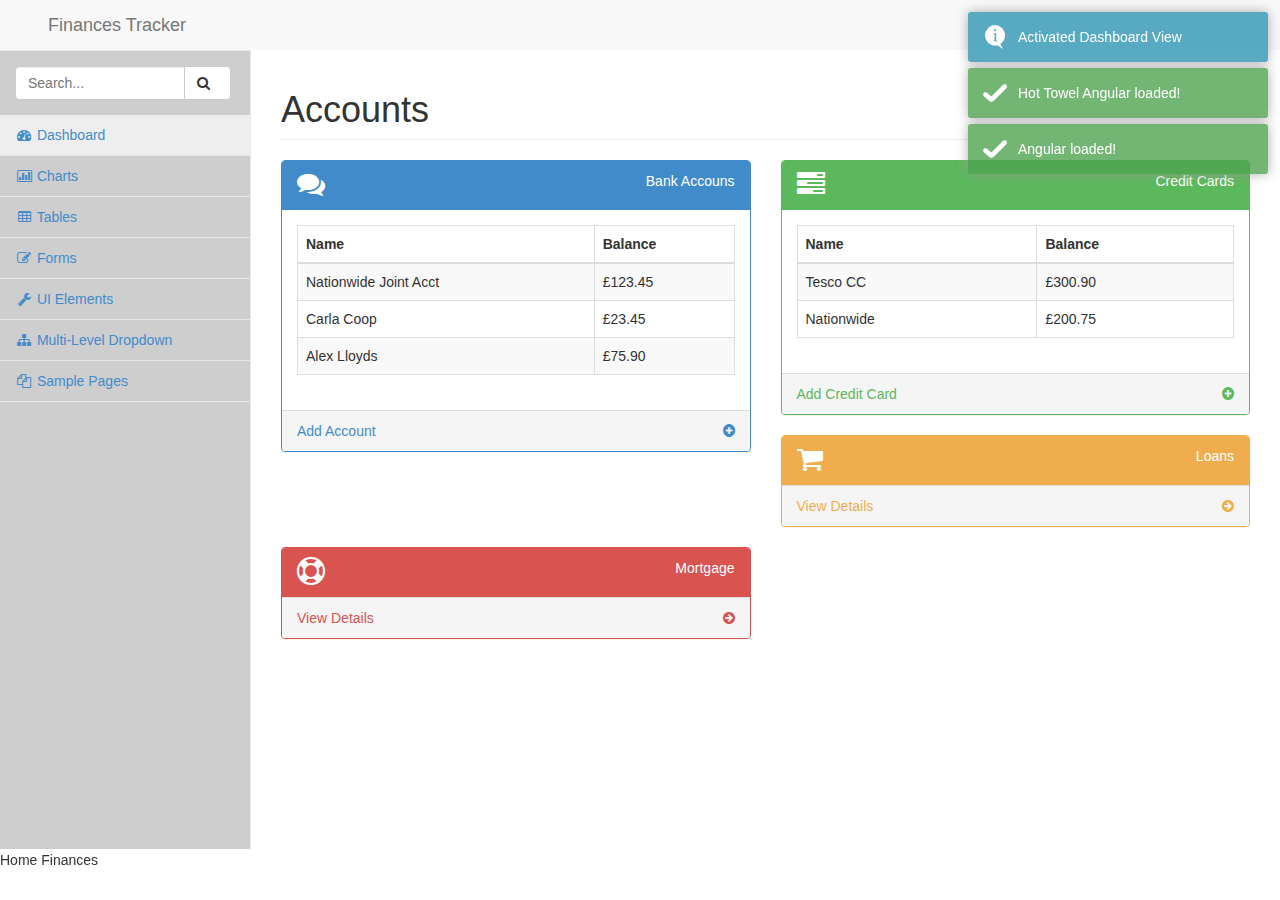
==== commit 18394658: "Changes to layout" ====
--- a/www/index.html
+++ b/www/index.html
@@ -45,7 +45,6 @@
 		<!-- WARNING: for iOS 7, remove the width=device-width and height=device-height attributes. See https://issues.apache.org/jira/browse/CB-4323 -->
 		<!--<meta name="viewport" content="user-scalable=no, initial-scale=1, maximum-scale=1, minimum-scale=1, width=device-width, height=device-height, target-densitydpi=device-dpi" />-->
 		<meta name="viewport" content="width=device-width, height=device-height" />
-		<link rel="stylesheet" type="text/css" href="css/index.css" />
 		<meta name="description" content="">
 		<meta name="author" content="">
 		<title>Finance Tracker</title>
@@ -85,67 +84,66 @@
 
 
 	</head>
-<body>
-	<div data-ng-include="src='app/layout/shell.html'"></div>
-	<div id="splash-page" data-ng-show="false">
-		<div class="page-splash">
-			<div class="page-splash-message">
-				Finances Tracker
-			</div>
-			<div class="progress progress-striped active page-progress-bar">
-				<div class="bar"></div>
+	<body style="overflow-x:hidden;">
+		<div id="splash-page" data-ng-show="false">
+			<div class="page-splash">
+				<div class="page-splash-message">
+					Finances Tracker
+				</div>
+				<div class="progress progress-striped active page-progress-bar">
+					<div class="bar"></div>
+				</div>
 			</div>
 		</div>
-	</div>
-	<toaster-container></toaster-container>
+		<div data-ng-include="src='app/layout/shell.html'" class="app"></div>
 
-	<!-- Vendor Scripts -->
-	<script src="scripts/jquery-2.1.1.min.js"></script>
-	<script src="scripts/angular.min.js"></script>
-	<script src="scripts/angular-animate.min.js"></script>
-	<script src="scripts/angular-route.min.js"></script>
-	<script src="scripts/angular-sanitize.js"></script>
-	<script src="scripts/angular-touch.min.js"></script>
-	<!--<script src="scripts/bootstrap.js"></script>-->
-	<script src="scripts/angular-ui/ui-bootstrap.min.js"></script>
-	<script src="scripts/angular-ui/ui-bootstrap-tpls.min.js"></script>
-	<script src="scripts/toastr.js"></script>
-	<script src="scripts/moment.min.js"></script>
-	<script src="scripts/spin.js"></script>
+		<!-- Vendor Scripts -->
+		<script src="scripts/jquery-2.1.1.min.js"></script>
+		<script src="scripts/angular.min.js"></script>
+		<script src="scripts/angular-animate.min.js"></script>
+		<script src="scripts/angular-route.min.js"></script>
+		<script src="scripts/angular-sanitize.js"></script>
+		<script src="scripts/angular-touch.min.js"></script>
+		<!--<script src="scripts/bootstrap.js"></script>-->
+		<script src="scripts/angular-ui/ui-bootstrap.min.js"></script>
+		<script src="scripts/angular-ui/ui-bootstrap-tpls.min.js"></script>
+		<script src="scripts/toastr.js"></script>
+		<script src="scripts/moment.min.js"></script>
+		<script src="scripts/spin.js"></script>
 	
-	<!-- common.bootstrap Modules -->
-	<script src="app/common/bootstrap/bootstrap.dialog.js"></script>
+		<!-- common.bootstrap Modules -->
+		<script src="app/common/bootstrap/bootstrap.dialog.js"></script>
 
-	<!-- Morris Charts JavaScript -->
-	<!--<script src="scripts/plugins/morris/raphael.min.js"></script>
-	<script src="scripts/plugins/morris/morris.min.js"></script>
-	<script src="scripts/plugins/morris/morris-data.js"></script>-->
+		<!-- Morris Charts JavaScript -->
+		<!--<script src="scripts/plugins/morris/raphael.min.js"></script>
+			<script src="scripts/plugins/morris/morris.min.js"></script>
+			<script src="scripts/plugins/morris/morris-data.js"></script>-->
 
 
-	<!-- Bootstrapping -->
-	<script src="app/app.js"></script>
-	<script src="app/config.js"></script>
-	<script src="app/config.exceptionHandler.js"></script>
-	<script src="app/config.route.js"></script>
+		<!-- Bootstrapping -->
+		<script src="app/app.js"></script>
+		<script src="app/config.js"></script>
+		<script src="app/config.exceptionHandler.js"></script>
+		<script src="app/config.route.js"></script>
 
-	<!-- common Modules -->
-	<script src="app/common/common.js"></script>
-	<script src="app/common/logger.js"></script>
-	<script src="app/common/spinner.js"></script>
-	<script src="app/services/deviceReday.js"></script>
+		<!-- common Modules -->
+		<script src="app/common/common.js"></script>
+		<script src="app/common/logger.js"></script>
+		<script src="app/common/spinner.js"></script>
+		<script src="app/services/deviceReday.js"></script>
 
 
 
-	<!-- app -->
-	<script src="scripts/index.js"></script>
-	<!--<script src="scripts/sb-admin-2.js"></script>-->
-	<script src="app/dashboard/dashboard.js"></script>
-	<script src="app/layout/shell.js"></script>
-	<script src="app/layout/sidebar.js"></script>
-	<script src="app/services/datacontext.js"></script>
-	<script src="app/layout/directives/mtSidebar.js"></script>
-	<!-- /#wrapper -->
-	<script type="text/javascript" src="cordova.js"></script>
+		<!-- app -->
+		<script src="scripts/index.js"></script>
+		<!--<script src="scripts/sb-admin-2.js"></script>-->
+		<script src="app/dashboard/dashboard.js"></script>
+		<script src="app/layout/shell.js"></script>
+		<script src="app/layout/sidebar.js"></script>
+		<script src="app/services/datacontext.js"></script>
+		<script src="app/layout/directives/mtSidebar.js"></script>
+		<!-- /#wrapper -->
+		<script type="text/javascript" src="cordova.js"></script>
 
-</body>
+	</body>
 </html>
--- a/www/css/sb-admin-2.css
+++ b/www/css/sb-admin-2.css
@@ -14,8 +14,8 @@
 
 #page-wrapper {
     padding: 0 15px;
-    min-height: 568px;
     background-color: #fff;
+	min-height: 100%;
 }
 
 @media(min-width:768px) {
--- a/www/css/sidebar.css
+++ b/www/css/sidebar.css
@@ -1,58 +1,60 @@
 ﻿/* Sidebar fixed left*/
 .view-content {
 	position: absolute;
-	bottom: 0;
-	top: 0;
+	bottom: 50px;
+	top: 50px;
 	left: 0;
-	right: 0;
+	width: 100%;
+	z-index: 3;
+	overflow-y: auto; 
+	-ms-transform: translateX(0); /* IE 9 */
+   	-webkit-transform: translateX(0); /* Chrome, Safari, Opera */
+    transform: translateX(0);
+    -webkit-transition: transform 0.3s ease 0, -webkit-transform .3s;  /* For Safari 3.1 to 6.0 */
+    transition: transform 0.3s ease 0, transform 0.3s;
 }
 
-.sidebar.hiddenleft{
-	position: absolute;
-	bottom: 0;
-	top: 0;
-	left: -1000px;
-	width: 0;
-    -webkit-transition: width 0.3s ease 0, left 0 linear 0.3s, -webkit-transform .3s;  /* For Safari 3.1 to 6.0 */
-    transition: width 0.3s ease 0, left 0 linear 0.3s, transform 0.3s;
+.view-content.slide-right {
+	-ms-transform: translateX(250px); /* IE 9 */
+   	-webkit-transform: translateX(250px); /* Chrome, Safari, Opera */
+    transform: translateX(250px);
+    -webkit-transition: transform 0.3s ease 0, -webkit-transform .3s;  /* For Safari 3.1 to 6.0 */
+    transition: transform 0.3s ease 0, transform 0.3s;
 }
 
 .sidebar {
 	position: absolute;
 	overflow-x: hidden;
-	bottom: 0;
-	top: 0;
+	bottom: 51px;
+	top: 51px;
 	left: 0;
 	width: 250px;
-	z-index: 100;
 	background-color: #cecece;
-	transition-property: width;
-	transition-duration: .3s;
-	transition-timing-function: ease;
-	/* For Safari 3.1 to 6.0 */
-    -webkit-transition-property: width;
-    -webkit-transition-duration: .3s;
-    -webkit-transition-timing-function: ease;
+	z-index: 0;
 }
 
 .sidebar-nav { width: 250px; }
 
+.scrollable-menu { 
+	position: absolute;
+	top: 64px;
+	bottom: 0;
+	overflow-y: auto;
+	overflow-x: hidden;
+}
+
 @media(min-width:768px) {
-	.sidebar {
-		left: 0;
-		width: 250px;
+	.view-content {
+		margin-left: 250px;
+		right: 0;
+		width: auto;
 	}
-
-	.sidebar.hiddenleft{
-		position: absolute;
-		bottom: 0;
-		top: 0;
-		left: 0;
-		width: 250px;
-		background-color: #cecece;
-	}
-	.view-content {
-		left: 250px;
+	.view-content.slide-right {
+		-ms-transform: translateX(0); /* IE 9 */
+		-webkit-transform: translateX(0); /* Chrome, Safari, Opera */
+		transform: translateX(0);
+		-webkit-transition: transform 0s ease 0, -webkit-transform 0s;  /* For Safari 3.1 to 6.0 */
+		transition: transform 0s ease 0, transform 0s;
 	}
 }
 /* End Sidebar fixed nav*/--- a/www/css/styles.css
+++ b/www/css/styles.css
@@ -34,6 +34,11 @@
 	overflow-y: scroll;
 }
 
+.mainbar {
+	height: 100%;
+	width: 100%;
+}
+
 .navbar-inverse {
     background-color: #333;
 }
@@ -66,15 +71,11 @@
         background-color: #333;
     }
 
-.sidebar {
-    margin-top: -2px;
-}
-
     .sidebar .sidebar-inner {
         background-color: #333;
     }
 
-.sidebar-filler {
+/*.sidebar-filler {
     z-index: -1;
     position: fixed;
     top: 0;
@@ -82,7 +83,7 @@
     height: 100%;
     background-color: #333;
     width: 230px;
-}
+}*/
 
 /*#endregion */
 
@@ -195,9 +196,9 @@
     margin: 2px auto 8px auto !important;
 }
 
-.fa-search {
+/*.fa-search {
     color: #FFFFFF;
-}
+}*/
 
 .form-search {
     min-height: 2em;
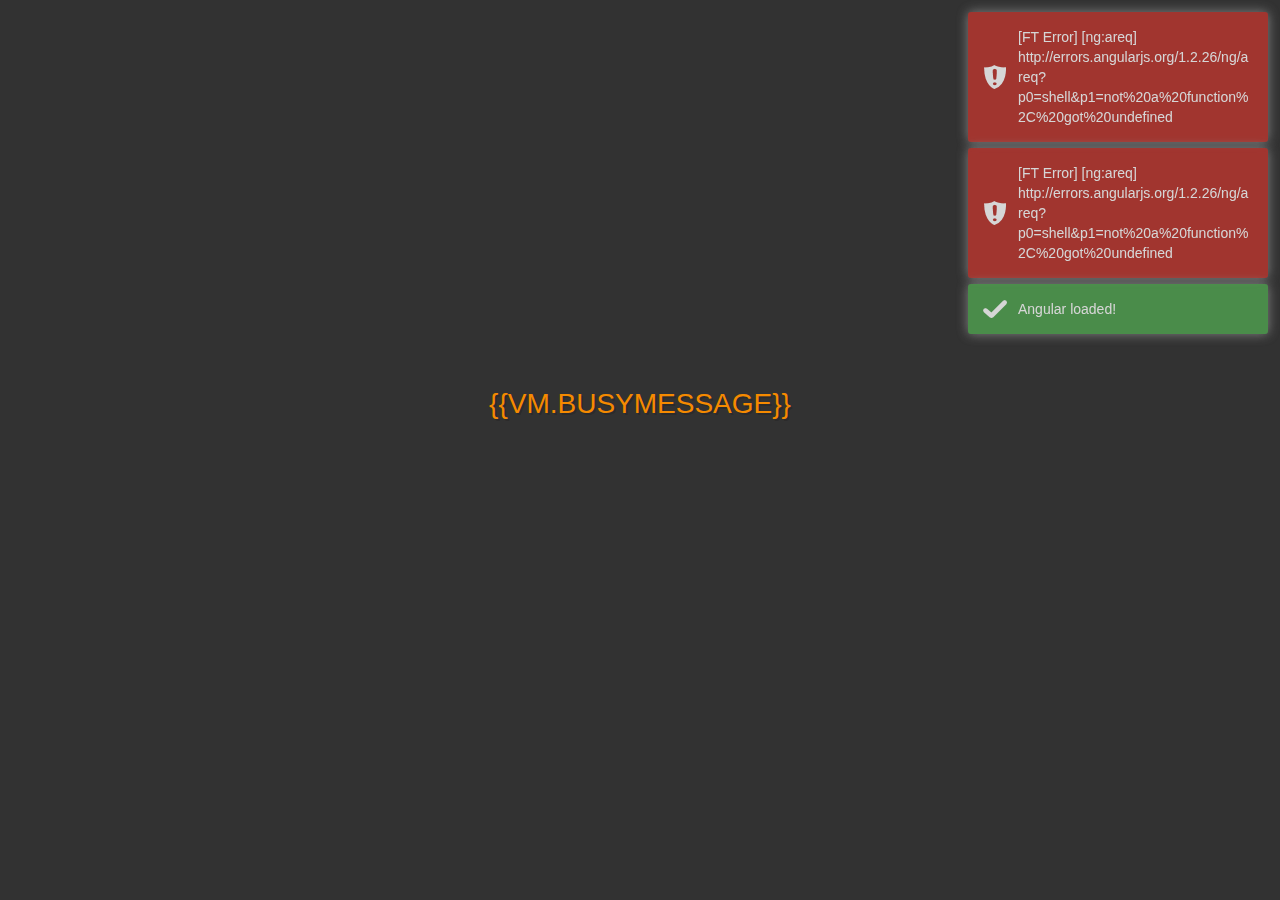
==== commit e8164303: "Merge remote-tracking branch 'origin/master'" ====
--- a/www/index.html
+++ b/www/index.html
@@ -84,6 +84,7 @@
 
 
 	</head>
+<<<<<<< HEAD
 	<body style="overflow-x:hidden;">
 		<div id="splash-page" data-ng-show="false">
 			<div class="page-splash">
@@ -146,4 +147,69 @@
 		<script type="text/javascript" src="cordova.js"></script>
 
 	</body>
+=======
+<body>
+	<div data-ng-include="src='app/layout/shell.html'"></div>
+	<div id="splash-page" data-ng-show="false">
+		<div class="page-splash">
+			<div class="page-splash-message">
+				Finances Tracker
+			</div>
+			<div class="progress progress-striped active page-progress-bar">
+				<div class="bar"></div>
+			</div>
+		</div>
+	</div>
+	<toaster-container></toaster-container>
+
+	<!-- Vendor Scripts -->
+	<script src="scripts/jquery-2.1.1.min.js"></script>
+	<script src="scripts/angular.min.js"></script>
+	<script src="scripts/angular-animate.min.js"></script>
+	<script src="scripts/angular-route.min.js"></script>
+	<script src="scripts/angular-sanitize.js"></script>
+	<script src="scripts/angular-touch.min.js"></script>
+	<!--<script src="scripts/bootstrap.js"></script>-->
+	<script src="scripts/angular-ui/ui-bootstrap.min.js"></script>
+	<script src="scripts/angular-ui/ui-bootstrap-tpls.min.js"></script>
+	<script src="scripts/toastr.js"></script>
+	<script src="scripts/moment.min.js"></script>
+	<script src="scripts/spin.js"></script>
+	
+	<!-- common.bootstrap Modules -->
+	<script src="app/common/bootstrap/bootstrap.dialog.js"></script>
+
+	<!-- Morris Charts JavaScript -->
+	<!--<script src="scripts/plugins/morris/raphael.min.js"></script>
+	<script src="scripts/plugins/morris/morris.min.js"></script>
+	<script src="scripts/plugins/morris/morris-data.js"></script>-->
+
+
+	<!-- Bootstrapping -->
+	<script src="app/app.js"></script>
+	<script src="app/config.js"></script>
+	<script src="app/config.exceptionHandler.js"></script>
+	<script src="app/config.route.js"></script>
+
+	<!-- common Modules -->
+	<script src="app/common/common.js"></script>
+	<script src="app/common/logger.js"></script>
+	<script src="app/common/spinner.js"></script>
+	<script src="app/services/deviceReday.js"></script>
+
+
+
+	<!-- app -->
+	<script src="scripts/index.js"></script>
+	<!--<script src="scripts/sb-admin-2.js"></script>-->
+	<script src="app/dashboard/dashboard.js"></script>
+	<script src="app/layout/shell.js"></script>
+	<script src="app/layout/sidebar.js"></script>
+	<script src="app/services/datacontext.js"></script>
+	<script src="app/layout/directives/mtSidebar.js"></script>
+	<!-- /#wrapper -->
+	<script type="text/javascript" src="cordova.js"></script>
+
+</body>
+>>>>>>> origin/master
 </html>
--- a/www/css/sidebar.css
+++ b/www/css/sidebar.css
@@ -1,6 +1,7 @@
 ﻿/* Sidebar fixed left*/
 .view-content {
 	position: absolute;
+<<<<<<< HEAD
 	bottom: 50px;
 	top: 50px;
 	left: 0;
@@ -20,21 +21,54 @@
     transform: translateX(250px);
     -webkit-transition: transform 0.3s ease 0, -webkit-transform .3s;  /* For Safari 3.1 to 6.0 */
     transition: transform 0.3s ease 0, transform 0.3s;
+=======
+	bottom: 0;
+	top: 0;
+	left: 0;
+	right: 0;
+}
+
+.sidebar.hiddenleft{
+	position: absolute;
+	bottom: 0;
+	top: 0;
+	left: -1000px;
+	width: 0;
+    -webkit-transition: width 0.3s ease 0, left 0 linear 0.3s, -webkit-transform .3s;  /* For Safari 3.1 to 6.0 */
+    transition: width 0.3s ease 0, left 0 linear 0.3s, transform 0.3s;
+>>>>>>> origin/master
 }
 
 .sidebar {
 	position: absolute;
 	overflow-x: hidden;
+<<<<<<< HEAD
 	bottom: 51px;
 	top: 51px;
 	left: 0;
 	width: 250px;
 	background-color: #cecece;
 	z-index: 0;
+=======
+	bottom: 0;
+	top: 0;
+	left: 0;
+	width: 250px;
+	z-index: 100;
+	background-color: #cecece;
+	transition-property: width;
+	transition-duration: .3s;
+	transition-timing-function: ease;
+	/* For Safari 3.1 to 6.0 */
+    -webkit-transition-property: width;
+    -webkit-transition-duration: .3s;
+    -webkit-transition-timing-function: ease;
+>>>>>>> origin/master
 }
 
 .sidebar-nav { width: 250px; }
 
+<<<<<<< HEAD
 .scrollable-menu { 
 	position: absolute;
 	top: 64px;
@@ -55,6 +89,24 @@
 		transform: translateX(0);
 		-webkit-transition: transform 0s ease 0, -webkit-transform 0s;  /* For Safari 3.1 to 6.0 */
 		transition: transform 0s ease 0, transform 0s;
+=======
+@media(min-width:768px) {
+	.sidebar {
+		left: 0;
+		width: 250px;
+	}
+
+	.sidebar.hiddenleft{
+		position: absolute;
+		bottom: 0;
+		top: 0;
+		left: 0;
+		width: 250px;
+		background-color: #cecece;
+	}
+	.view-content {
+		left: 250px;
+>>>>>>> origin/master
 	}
 }
 /* End Sidebar fixed nav*/--- a/www/css/styles.css
+++ b/www/css/styles.css
@@ -34,11 +34,14 @@
 	overflow-y: scroll;
 }
 
+<<<<<<< HEAD
 .mainbar {
 	height: 100%;
 	width: 100%;
 }
 
+=======
+>>>>>>> origin/master
 .navbar-inverse {
     background-color: #333;
 }
@@ -71,11 +74,22 @@
         background-color: #333;
     }
 
+<<<<<<< HEAD
+=======
+.sidebar {
+    margin-top: -2px;
+}
+
+>>>>>>> origin/master
     .sidebar .sidebar-inner {
         background-color: #333;
     }
 
+<<<<<<< HEAD
 /*.sidebar-filler {
+=======
+.sidebar-filler {
+>>>>>>> origin/master
     z-index: -1;
     position: fixed;
     top: 0;
@@ -83,7 +97,11 @@
     height: 100%;
     background-color: #333;
     width: 230px;
+<<<<<<< HEAD
 }*/
+=======
+}
+>>>>>>> origin/master
 
 /*#endregion */
 
@@ -196,9 +214,15 @@
     margin: 2px auto 8px auto !important;
 }
 
+<<<<<<< HEAD
 /*.fa-search {
     color: #FFFFFF;
 }*/
+=======
+.fa-search {
+    color: #FFFFFF;
+}
+>>>>>>> origin/master
 
 .form-search {
     min-height: 2em;
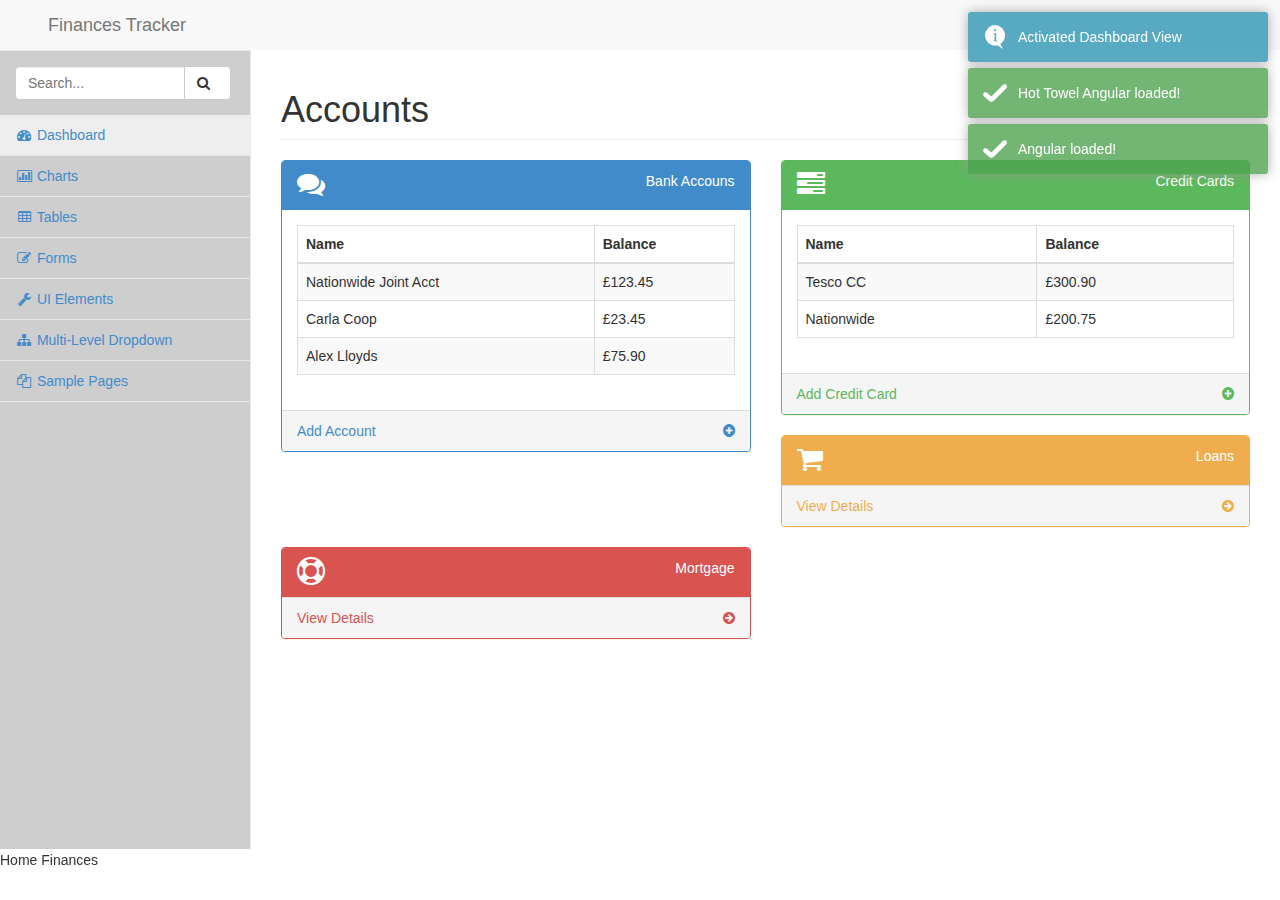
==== commit 6ab80cff: "Merge issues" ====
--- a/www/index.html
+++ b/www/index.html
@@ -84,7 +84,6 @@
 
 
 	</head>
-<<<<<<< HEAD
 	<body style="overflow-x:hidden;">
 		<div id="splash-page" data-ng-show="false">
 			<div class="page-splash">
@@ -147,69 +146,4 @@
 		<script type="text/javascript" src="cordova.js"></script>
 
 	</body>
-=======
-<body>
-	<div data-ng-include="src='app/layout/shell.html'"></div>
-	<div id="splash-page" data-ng-show="false">
-		<div class="page-splash">
-			<div class="page-splash-message">
-				Finances Tracker
-			</div>
-			<div class="progress progress-striped active page-progress-bar">
-				<div class="bar"></div>
-			</div>
-		</div>
-	</div>
-	<toaster-container></toaster-container>
-
-	<!-- Vendor Scripts -->
-	<script src="scripts/jquery-2.1.1.min.js"></script>
-	<script src="scripts/angular.min.js"></script>
-	<script src="scripts/angular-animate.min.js"></script>
-	<script src="scripts/angular-route.min.js"></script>
-	<script src="scripts/angular-sanitize.js"></script>
-	<script src="scripts/angular-touch.min.js"></script>
-	<!--<script src="scripts/bootstrap.js"></script>-->
-	<script src="scripts/angular-ui/ui-bootstrap.min.js"></script>
-	<script src="scripts/angular-ui/ui-bootstrap-tpls.min.js"></script>
-	<script src="scripts/toastr.js"></script>
-	<script src="scripts/moment.min.js"></script>
-	<script src="scripts/spin.js"></script>
-	
-	<!-- common.bootstrap Modules -->
-	<script src="app/common/bootstrap/bootstrap.dialog.js"></script>
-
-	<!-- Morris Charts JavaScript -->
-	<!--<script src="scripts/plugins/morris/raphael.min.js"></script>
-	<script src="scripts/plugins/morris/morris.min.js"></script>
-	<script src="scripts/plugins/morris/morris-data.js"></script>-->
-
-
-	<!-- Bootstrapping -->
-	<script src="app/app.js"></script>
-	<script src="app/config.js"></script>
-	<script src="app/config.exceptionHandler.js"></script>
-	<script src="app/config.route.js"></script>
-
-	<!-- common Modules -->
-	<script src="app/common/common.js"></script>
-	<script src="app/common/logger.js"></script>
-	<script src="app/common/spinner.js"></script>
-	<script src="app/services/deviceReday.js"></script>
-
-
-
-	<!-- app -->
-	<script src="scripts/index.js"></script>
-	<!--<script src="scripts/sb-admin-2.js"></script>-->
-	<script src="app/dashboard/dashboard.js"></script>
-	<script src="app/layout/shell.js"></script>
-	<script src="app/layout/sidebar.js"></script>
-	<script src="app/services/datacontext.js"></script>
-	<script src="app/layout/directives/mtSidebar.js"></script>
-	<!-- /#wrapper -->
-	<script type="text/javascript" src="cordova.js"></script>
-
-</body>
->>>>>>> origin/master
 </html>
--- a/www/css/sidebar.css
+++ b/www/css/sidebar.css
@@ -1,7 +1,6 @@
 ﻿/* Sidebar fixed left*/
 .view-content {
 	position: absolute;
-<<<<<<< HEAD
 	bottom: 50px;
 	top: 50px;
 	left: 0;
@@ -21,54 +20,21 @@
     transform: translateX(250px);
     -webkit-transition: transform 0.3s ease 0, -webkit-transform .3s;  /* For Safari 3.1 to 6.0 */
     transition: transform 0.3s ease 0, transform 0.3s;
-=======
-	bottom: 0;
-	top: 0;
-	left: 0;
-	right: 0;
-}
-
-.sidebar.hiddenleft{
-	position: absolute;
-	bottom: 0;
-	top: 0;
-	left: -1000px;
-	width: 0;
-    -webkit-transition: width 0.3s ease 0, left 0 linear 0.3s, -webkit-transform .3s;  /* For Safari 3.1 to 6.0 */
-    transition: width 0.3s ease 0, left 0 linear 0.3s, transform 0.3s;
->>>>>>> origin/master
 }
 
 .sidebar {
 	position: absolute;
 	overflow-x: hidden;
-<<<<<<< HEAD
 	bottom: 51px;
 	top: 51px;
 	left: 0;
 	width: 250px;
 	background-color: #cecece;
 	z-index: 0;
-=======
-	bottom: 0;
-	top: 0;
-	left: 0;
-	width: 250px;
-	z-index: 100;
-	background-color: #cecece;
-	transition-property: width;
-	transition-duration: .3s;
-	transition-timing-function: ease;
-	/* For Safari 3.1 to 6.0 */
-    -webkit-transition-property: width;
-    -webkit-transition-duration: .3s;
-    -webkit-transition-timing-function: ease;
->>>>>>> origin/master
 }
 
 .sidebar-nav { width: 250px; }
 
-<<<<<<< HEAD
 .scrollable-menu { 
 	position: absolute;
 	top: 64px;
@@ -89,24 +55,6 @@
 		transform: translateX(0);
 		-webkit-transition: transform 0s ease 0, -webkit-transform 0s;  /* For Safari 3.1 to 6.0 */
 		transition: transform 0s ease 0, transform 0s;
-=======
-@media(min-width:768px) {
-	.sidebar {
-		left: 0;
-		width: 250px;
-	}
-
-	.sidebar.hiddenleft{
-		position: absolute;
-		bottom: 0;
-		top: 0;
-		left: 0;
-		width: 250px;
-		background-color: #cecece;
-	}
-	.view-content {
-		left: 250px;
->>>>>>> origin/master
 	}
 }
 /* End Sidebar fixed nav*/--- a/www/css/styles.css
+++ b/www/css/styles.css
@@ -34,14 +34,11 @@
 	overflow-y: scroll;
 }
 
-<<<<<<< HEAD
 .mainbar {
 	height: 100%;
 	width: 100%;
 }
 
-=======
->>>>>>> origin/master
 .navbar-inverse {
     background-color: #333;
 }
@@ -74,22 +71,11 @@
         background-color: #333;
     }
 
-<<<<<<< HEAD
-=======
-.sidebar {
-    margin-top: -2px;
-}
-
->>>>>>> origin/master
     .sidebar .sidebar-inner {
         background-color: #333;
     }
 
-<<<<<<< HEAD
 /*.sidebar-filler {
-=======
-.sidebar-filler {
->>>>>>> origin/master
     z-index: -1;
     position: fixed;
     top: 0;
@@ -97,11 +83,7 @@
     height: 100%;
     background-color: #333;
     width: 230px;
-<<<<<<< HEAD
 }*/
-=======
-}
->>>>>>> origin/master
 
 /*#endregion */
 
@@ -214,15 +196,9 @@
     margin: 2px auto 8px auto !important;
 }
 
-<<<<<<< HEAD
 /*.fa-search {
     color: #FFFFFF;
 }*/
-=======
-.fa-search {
-    color: #FFFFFF;
-}
->>>>>>> origin/master
 
 .form-search {
     min-height: 2em;
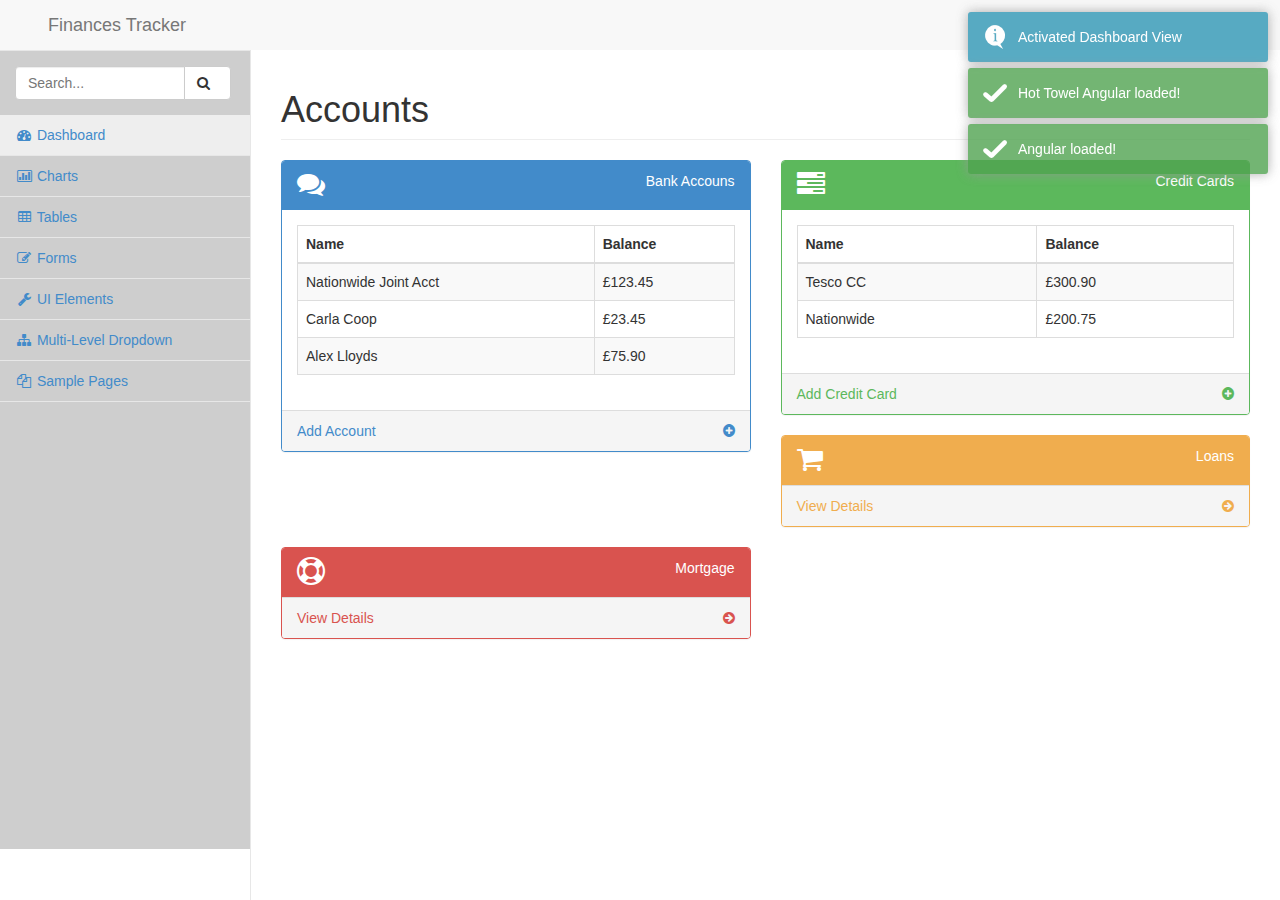
==== commit 1c146c0d: "css transitions changes" ====
--- a/www/index.html
+++ b/www/index.html
@@ -44,7 +44,7 @@
 		<meta name="msapplication-tap-highlight" content="no" />
 		<!-- WARNING: for iOS 7, remove the width=device-width and height=device-height attributes. See https://issues.apache.org/jira/browse/CB-4323 -->
 		<!--<meta name="viewport" content="user-scalable=no, initial-scale=1, maximum-scale=1, minimum-scale=1, width=device-width, height=device-height, target-densitydpi=device-dpi" />-->
-		<meta name="viewport" content="width=device-width, height=device-height" />
+		<meta name="viewport" content="width=device-width, height=device-height, user-scalable=no" />
 		<meta name="description" content="">
 		<meta name="author" content="">
 		<title>Finance Tracker</title>
--- a/www/css/sidebar.css
+++ b/www/css/sidebar.css
@@ -1,24 +1,28 @@
 ﻿/* Sidebar fixed left*/
 .view-content {
 	position: absolute;
-	bottom: 50px;
+	bottom: 0;
 	top: 50px;
 	left: 0;
 	width: 100%;
 	z-index: 3;
 	overflow-y: auto; 
-	-ms-transform: translateX(0); /* IE 9 */
-   	-webkit-transform: translateX(0); /* Chrome, Safari, Opera */
-    transform: translateX(0);
+	-ms-transform: translate3d(0,0,0); /* IE 9 */
+	-moz-transform: translate3d(0, 0, 0);
+   	-webkit-transform: translate3d(0,0,0); /* Chrome, Safari, Opera */
+    transform: translate3d(0,0,0);
     -webkit-transition: transform 0.3s ease 0, -webkit-transform .3s;  /* For Safari 3.1 to 6.0 */
+	-moz-transition: transform 0.3s ease 0;
     transition: transform 0.3s ease 0, transform 0.3s;
 }
 
 .view-content.slide-right {
-	-ms-transform: translateX(250px); /* IE 9 */
-   	-webkit-transform: translateX(250px); /* Chrome, Safari, Opera */
-    transform: translateX(250px);
+	-ms-transform: translate3d(250px,0,0); /* IE 9 */
+   	-webkit-transform: translate3d(250px,0,0); /* Chrome, Safari, Opera */
+	-moz-transform: translate3d(250px, 0, 0);
+    transform: translate3d(250px,0,0);
     -webkit-transition: transform 0.3s ease 0, -webkit-transform .3s;  /* For Safari 3.1 to 6.0 */
+	-moz-transition: transform 0.3s ease 0;
     transition: transform 0.3s ease 0, transform 0.3s;
 }
 
@@ -50,11 +54,13 @@
 		width: auto;
 	}
 	.view-content.slide-right {
-		-ms-transform: translateX(0); /* IE 9 */
-		-webkit-transform: translateX(0); /* Chrome, Safari, Opera */
-		transform: translateX(0);
-		-webkit-transition: transform 0s ease 0, -webkit-transform 0s;  /* For Safari 3.1 to 6.0 */
-		transition: transform 0s ease 0, transform 0s;
+		-ms-transform: translate3d(0,0,0); /* IE 9 */
+		-webkit-transform: translate3d(0,0,0); /* Chrome, Safari, Opera */
+		-moz-transform: translate3d(250px, 0, 0);
+		transform: translate3d(0,0,0);
+		-webkit-transition: transform 0 ease 0, -webkit-transform 0;  /* For Safari 3.1 to 6.0 */
+		-moz-transition: transform 0 ease 0;
+		transition: transform 0 ease 0, transform 0;
 	}
 }
 /* End Sidebar fixed nav*/--- a/www/css/styles.css
+++ b/www/css/styles.css
@@ -11,14 +11,6 @@
 #header {
 	position: fixed;
 	top: 0;
-	left: 0;
-	right: 0;
-	height: 50px;
-}
-
-#footer {
-	position: fixed;
-	bottom: 0;
 	left: 0;
 	right: 0;
 	height: 50px;
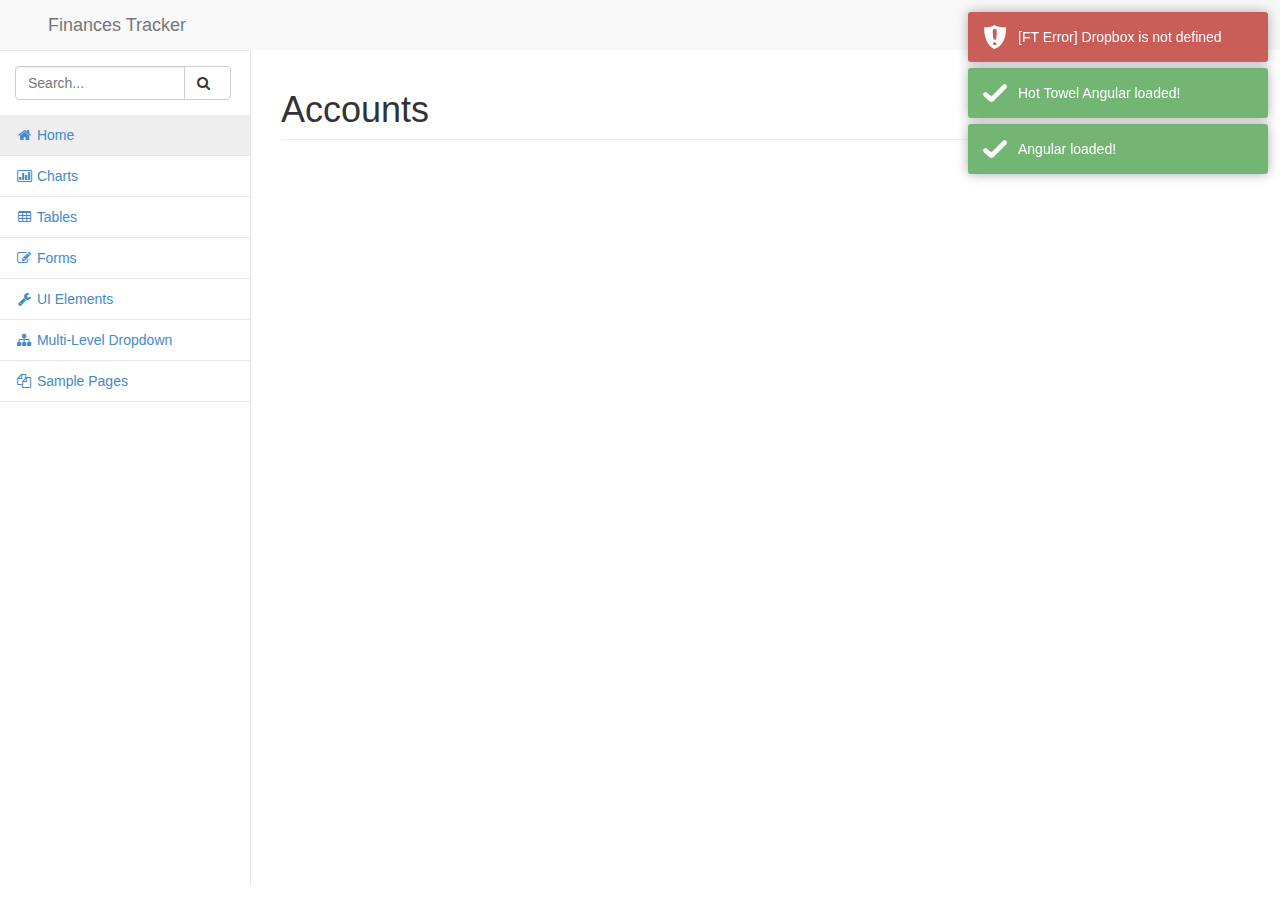
==== commit 1688d39e: "lots of packages" ====
--- a/www/index.html
+++ b/www/index.html
@@ -118,8 +118,9 @@
 		<!--<script src="scripts/plugins/morris/raphael.min.js"></script>
 			<script src="scripts/plugins/morris/morris.min.js"></script>
 			<script src="scripts/plugins/morris/morris-data.js"></script>-->
-
-
+		<!-- dropbox datastores js -->
+		<script src="https://www.dropbox.com/static/api/dropbox-datastores-1.2-latest.js" type="text/javascript"></script>
+		
 		<!-- Bootstrapping -->
 		<script src="app/app.js"></script>
 		<script src="app/config.js"></script>
@@ -130,14 +131,14 @@
 		<script src="app/common/common.js"></script>
 		<script src="app/common/logger.js"></script>
 		<script src="app/common/spinner.js"></script>
-		<script src="app/services/deviceReday.js"></script>
+		<script src="app/services/deviceReady.js"></script>
 
 
 
 		<!-- app -->
 		<script src="scripts/index.js"></script>
 		<!--<script src="scripts/sb-admin-2.js"></script>-->
-		<script src="app/dashboard/dashboard.js"></script>
+		<script src="app/home/home.js"></script>
 		<script src="app/layout/shell.js"></script>
 		<script src="app/layout/sidebar.js"></script>
 		<script src="app/services/datacontext.js"></script>
--- a/www/css/sidebar.css
+++ b/www/css/sidebar.css
@@ -1,39 +1,37 @@
 ﻿/* Sidebar fixed left*/
 .view-content {
 	position: absolute;
-	bottom: 0;
+	bottom: 15px;
 	top: 50px;
 	left: 0;
 	width: 100%;
 	z-index: 3;
 	overflow-y: auto; 
-	-ms-transform: translate3d(0,0,0); /* IE 9 */
-	-moz-transform: translate3d(0, 0, 0);
-   	-webkit-transform: translate3d(0,0,0); /* Chrome, Safari, Opera */
-    transform: translate3d(0,0,0);
-    -webkit-transition: transform 0.3s ease 0, -webkit-transform .3s;  /* For Safari 3.1 to 6.0 */
-	-moz-transition: transform 0.3s ease 0;
-    transition: transform 0.3s ease 0, transform 0.3s;
+	-ms-transform: translate(0,0); /* IE 9 */
+	-webkit-transform: translate(0,0); /* Chrome, Safari, Opera */
+	-moz-transform: translate(0,0);
+	transform: translate(0,0);
+    -webkit-transition: all 0.3s ease-in;  /* For Safari 3.1 to 6.0 */
+	-moz-transition: all 0.3s ease-in;
+    transition: all 0.3s ease-in;
+	-webkit-backface-visibility: hidden;
+	-webkit-perspective: 1000;
 }
 
 .view-content.slide-right {
-	-ms-transform: translate3d(250px,0,0); /* IE 9 */
-   	-webkit-transform: translate3d(250px,0,0); /* Chrome, Safari, Opera */
-	-moz-transform: translate3d(250px, 0, 0);
-    transform: translate3d(250px,0,0);
-    -webkit-transition: transform 0.3s ease 0, -webkit-transform .3s;  /* For Safari 3.1 to 6.0 */
-	-moz-transition: transform 0.3s ease 0;
-    transition: transform 0.3s ease 0, transform 0.3s;
+	-ms-transform: translate(250px,0); /* IE 9 */
+	-webkit-transform: translate(250px,0); /* Chrome, Safari, Opera */
+	-moz-transform: translate(250px,0);
+	transform: translate(250px,0);
 }
 
 .sidebar {
 	position: absolute;
 	overflow-x: hidden;
-	bottom: 51px;
+	bottom: 0;
 	top: 51px;
 	left: 0;
 	width: 250px;
-	background-color: #cecece;
 	z-index: 0;
 }
 
@@ -54,13 +52,15 @@
 		width: auto;
 	}
 	.view-content.slide-right {
-		-ms-transform: translate3d(0,0,0); /* IE 9 */
-		-webkit-transform: translate3d(0,0,0); /* Chrome, Safari, Opera */
-		-moz-transform: translate3d(250px, 0, 0);
-		transform: translate3d(0,0,0);
-		-webkit-transition: transform 0 ease 0, -webkit-transform 0;  /* For Safari 3.1 to 6.0 */
-		-moz-transition: transform 0 ease 0;
-		transition: transform 0 ease 0, transform 0;
+		-ms-transform: translate(0,0); /* IE 9 */
+		-webkit-transform: translate(0,0); /* Chrome, Safari, Opera */
+		-moz-transform: translate(0,0);
+		transform: translate(0,0);
+		-webkit-transition: transform 0 ease-in-out;  /* For Safari 3.1 to 6.0 */
+		-moz-transition: transform 0 ease-in-out;
+		transition: transform 0 ease-in-out;
+		-webkit-backface-visibility: hidden;
+		-webkit-perspective: 1000;
 	}
 }
 /* End Sidebar fixed nav*/